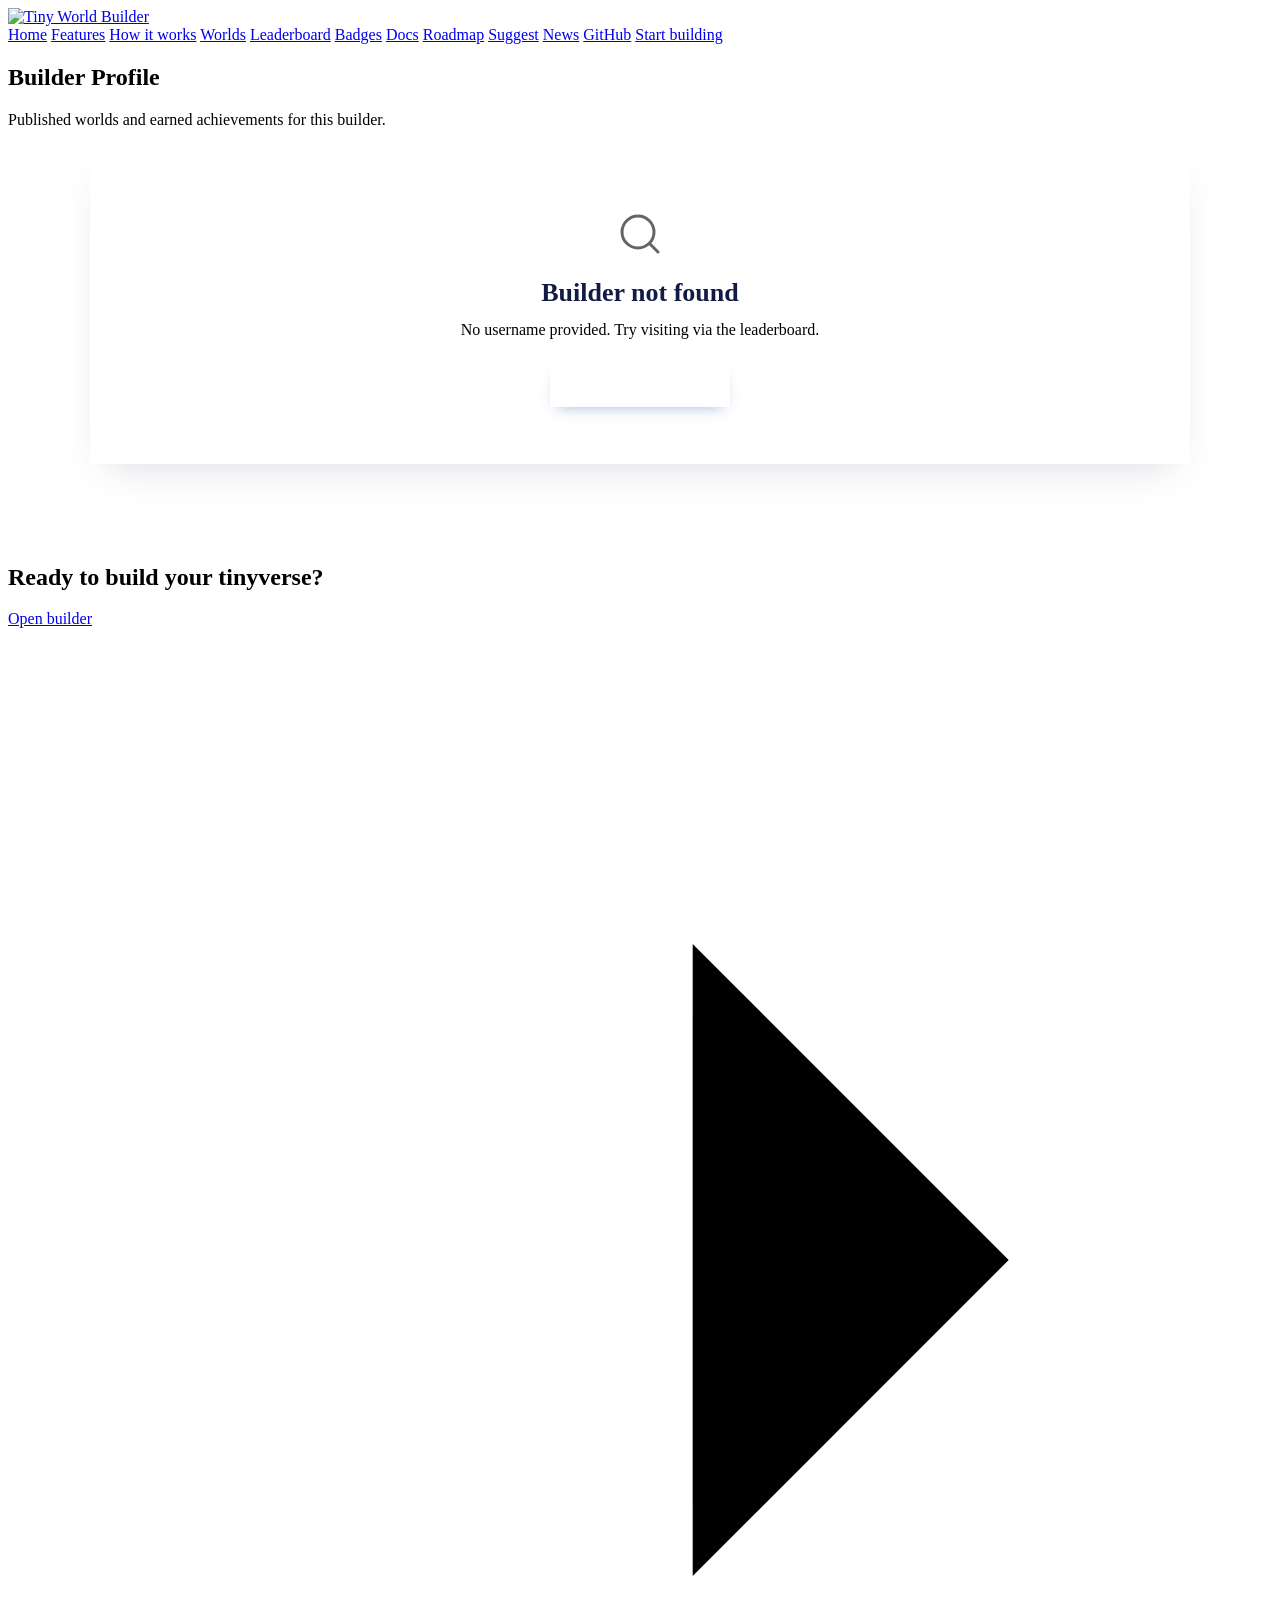
==== builder.html @ d168a3a6 "Add public builder profile page (G4) - netlify/functions/builder.mjs: GET /api/builder?username=<u> " ====
<!DOCTYPE html>
<html lang="en">
<head>
<meta charset="UTF-8" />
<meta name="viewport" content="width=device-width, initial-scale=1" />
<meta name="description" content="Builder profile — see a builder's published worlds and earned achievements in Tiny World Builder." />
<title>Builder Profile - Tiny World Builder</title>
<link rel="icon" href="assets/twlogo.png" />
<link rel="preconnect" href="https://fonts.googleapis.com" />
<link rel="preconnect" href="https://fonts.gstatic.com" crossorigin />
<link rel="stylesheet" href="https://fonts.googleapis.com/css2?family=Pixelify+Sans:wght@400..700&family=Space+Grotesk:wght@300..700&display=swap" />
<link rel="stylesheet" href="styles/landing.css" />
<style>
/* ---- builder profile page ---- */
.builder-section {
  width: min(1100px, calc(100% - 48px));
  margin: 0 auto;
  padding: 8px 0 80px;
}

/* ---- header band ---- */
.builder-header-band {
  display: flex;
  align-items: center;
  gap: 24px;
  background: rgba(255, 255, 255, 0.58);
  border: 1px solid rgba(255, 255, 255, 0.66);
  border-radius: var(--radius-xl);
  box-shadow:
    0 1px 0 rgba(255, 255, 255, 0.88) inset,
    0 1px 2px rgba(20, 30, 50, 0.05),
    0 18px 44px -16px rgba(40, 50, 80, 0.20);
  backdrop-filter: blur(20px) saturate(170%);
  -webkit-backdrop-filter: blur(20px) saturate(170%);
  padding: 28px 32px;
  margin-bottom: 32px;
  flex-wrap: wrap;
}

.builder-avatar {
  width: 72px;
  height: 72px;
  flex: 0 0 72px;
  border-radius: 18px;
  overflow: hidden;
  background: linear-gradient(135deg, #2d7ef5, #7fd0ff);
  border: 2px solid rgba(255, 255, 255, 0.85);
  box-shadow: inset 0 -6px 12px rgba(17, 51, 128, 0.14);
  display: grid;
  place-items: center;
  color: #fff;
  font: 850 28px/1 var(--body-font);
  letter-spacing: 0.04em;
}

.builder-avatar img {
  width: 100%;
  height: 100%;
  object-fit: cover;
  display: block;
}

.builder-header-info {
  flex: 1 1 auto;
  min-width: 0;
}

.builder-display-name {
  font-family: var(--display-font);
  font-size: 28px;
  font-weight: 700;
  color: #111b45;
  margin: 0 0 6px;
  white-space: nowrap;
  overflow: hidden;
  text-overflow: ellipsis;
}

.builder-meta {
  display: flex;
  align-items: center;
  gap: 16px;
  flex-wrap: wrap;
}

.builder-rank-badge {
  display: inline-flex;
  align-items: center;
  gap: 6px;
  padding: 5px 12px;
  border-radius: 999px;
  background: linear-gradient(135deg, #c9a227 0%, #f0c840 100%);
  color: #5a3c00;
  font: 700 13px/1 var(--body-font);
  box-shadow: 0 2px 8px -2px rgba(180, 130, 20, 0.35);
}

.builder-rank-badge svg {
  width: 14px;
  height: 14px;
  fill: none;
  stroke: currentColor;
  stroke-width: 2;
  stroke-linecap: round;
  stroke-linejoin: round;
}

.builder-worlds-count {
  font-family: var(--body-font);
  font-size: 14px;
  color: var(--muted);
  font-weight: 500;
}

.builder-worlds-count strong {
  font-family: var(--display-font);
  font-size: 17px;
  font-weight: 700;
  color: var(--accent);
  margin-right: 4px;
}

/* ---- badges section ---- */
.builder-badges-section {
  margin-bottom: 36px;
}

.builder-section-title {
  font-family: var(--display-font);
  font-size: 20px;
  font-weight: 700;
  color: #111b45;
  margin: 0 0 16px;
}

.builder-badges-grid {
  display: flex;
  flex-wrap: wrap;
  gap: 14px;
}

.builder-badge-pill {
  display: flex;
  align-items: center;
  gap: 10px;
  background: rgba(255, 255, 255, 0.62);
  border: 1px solid rgba(255, 255, 255, 0.72);
  border-radius: 14px;
  padding: 10px 16px 10px 10px;
  box-shadow:
    0 1px 0 rgba(255, 255, 255, 0.88) inset,
    0 8px 24px -10px rgba(40, 50, 80, 0.18);
  backdrop-filter: blur(16px) saturate(160%);
  -webkit-backdrop-filter: blur(16px) saturate(160%);
}

.builder-badge-icon {
  width: 40px;
  height: 40px;
  flex: 0 0 40px;
  border-radius: 10px;
  overflow: hidden;
}

.builder-badge-icon svg {
  width: 100%;
  height: 100%;
  display: block;
}

.builder-badge-name {
  font-family: var(--display-font);
  font-size: 14px;
  font-weight: 700;
  color: #111b45;
  white-space: nowrap;
}

.builder-no-badges {
  font-family: var(--body-font);
  font-size: 14px;
  color: var(--muted);
  font-style: italic;
}

/* ---- worlds grid ---- */
.builder-worlds-grid {
  display: grid;
  grid-template-columns: repeat(auto-fill, minmax(280px, 1fr));
  gap: 20px;
}

.builder-world-card {
  background: rgba(255, 255, 255, 0.58);
  border: 1px solid rgba(255, 255, 255, 0.66);
  border-radius: var(--radius-xl);
  box-shadow:
    0 1px 0 rgba(255, 255, 255, 0.88) inset,
    0 1px 2px rgba(20, 30, 50, 0.05),
    0 18px 44px -16px rgba(40, 50, 80, 0.24);
  backdrop-filter: blur(20px) saturate(170%);
  -webkit-backdrop-filter: blur(20px) saturate(170%);
  overflow: hidden;
  transition: transform 0.15s ease, box-shadow 0.15s ease;
  display: flex;
  flex-direction: column;
}

.builder-world-card:hover {
  transform: translateY(-2px);
  box-shadow:
    0 1px 0 rgba(255, 255, 255, 0.92) inset,
    0 2px 4px rgba(20, 30, 50, 0.07),
    0 28px 56px -16px rgba(40, 50, 80, 0.30);
}

.builder-world-canvas {
  display: block;
  width: 100%;
  aspect-ratio: 16 / 10;
  background: #070911;
}

.builder-world-card-body {
  padding: 16px 18px 18px;
  display: flex;
  align-items: center;
  justify-content: space-between;
  gap: 12px;
}

.builder-world-name {
  font-family: var(--display-font);
  font-size: 17px;
  font-weight: 700;
  color: #111b45;
  white-space: nowrap;
  overflow: hidden;
  text-overflow: ellipsis;
  flex: 1 1 auto;
  min-width: 0;
}

.builder-world-link {
  flex: none;
  display: inline-flex;
  align-items: center;
  gap: 6px;
  padding: 8px 16px;
  border-radius: var(--radius-md);
  background: linear-gradient(180deg, #2d7ef5 0%, var(--accent) 100%);
  color: #fff;
  font: 600 13px/1 var(--body-font);
  text-decoration: none;
  box-shadow: inset 0 1px 0 rgba(255, 255, 255, 0.28), 0 4px 12px -6px rgba(22, 76, 170, 0.45);
  transition: filter 0.12s;
  white-space: nowrap;
}

.builder-world-link:hover { filter: brightness(1.12); }

.builder-world-link svg {
  width: 13px;
  height: 13px;
  fill: none;
  stroke: currentColor;
  stroke-width: 2;
  stroke-linecap: round;
  stroke-linejoin: round;
}

/* ---- empty / not-found states ---- */
.builder-not-found,
.builder-worlds-empty {
  padding: 56px 24px;
  text-align: center;
  background: rgba(255, 255, 255, 0.48);
  border: 1px solid rgba(255, 255, 255, 0.60);
  border-radius: var(--radius-xl);
  box-shadow:
    0 1px 0 rgba(255, 255, 255, 0.86) inset,
    0 16px 40px -18px rgba(40, 50, 80, 0.20);
  backdrop-filter: blur(18px) saturate(160%);
  -webkit-backdrop-filter: blur(18px) saturate(160%);
}

.builder-not-found-icon,
.builder-worlds-empty-icon {
  display: block;
  margin: 0 auto 20px;
  width: 48px;
  height: 48px;
  color: var(--accent);
  opacity: 0.6;
}

.builder-not-found h2,
.builder-worlds-empty h2 {
  margin: 0 0 10px;
  font-family: var(--display-font);
  font-size: 26px;
  color: #111b45;
}

.builder-not-found p,
.builder-worlds-empty p {
  margin: 0 0 24px;
  font-size: 16px;
  color: var(--muted);
  max-width: 380px;
  margin-left: auto;
  margin-right: auto;
  line-height: 1.55;
}

.builder-not-found-action {
  display: inline-flex;
  align-items: center;
  gap: 8px;
  padding: 11px 22px;
  border-radius: var(--radius-md);
  background: linear-gradient(180deg, #2d7ef5 0%, var(--accent) 100%);
  color: #fff;
  font: 600 15px/1 var(--body-font);
  text-decoration: none;
  box-shadow: inset 0 1px 0 rgba(255, 255, 255, 0.3), 0 6px 16px -8px rgba(22, 76, 170, 0.5);
  transition: filter 0.12s;
}

.builder-not-found-action:hover { filter: brightness(1.1); }

.builder-not-found-action svg {
  width: 15px;
  height: 15px;
  fill: none;
  stroke: currentColor;
  stroke-width: 2;
  stroke-linecap: round;
  stroke-linejoin: round;
}

@media (max-width: 600px) {
  .builder-header-band {
    padding: 20px;
    gap: 16px;
  }
  .builder-display-name {
    font-size: 22px;
  }
  .builder-worlds-grid {
    grid-template-columns: 1fr;
  }
}
</style>
</head>
<body class="landing-page">
  <header class="site-header" aria-label="Tiny World Builder">
    <a class="site-logo" href="/" aria-label="Tiny World Builder home">
      <img src="assets/twlogo-wordmark.png" alt="Tiny World Builder" width="1064" height="403" />
    </a>
    <nav class="site-nav" aria-label="Primary">
      <a href="/">Home</a>
      <a href="/#features">Features</a>
      <a href="/#workflow">How it works</a>
      <a href="/worlds">Worlds</a>
      <a href="/leaderboard">Leaderboard</a>
      <a href="/badges">Badges</a>
      <a href="/docs">Docs</a>
      <a href="/roadmap">Roadmap</a>
      <a href="/features">Suggest</a>
      <a href="/news">News</a>
      <a href="https://github.com/jasonkneen/tiny-world-builder" rel="noopener noreferrer">GitHub</a>
      <a class="nav-cta" href="/tiny-world-builder">Start building</a>
    </nav>
  </header>

  <main>
    <section class="page-hero-section" aria-labelledby="page-title">
      <div class="page-hero-copy">
        <h1 id="page-title">Builder Profile</h1>
        <p>Published worlds and earned achievements for this builder.</p>
      </div>
    </section>

    <section class="builder-section" aria-label="Builder profile" id="builder-root">
      <!-- populated by script -->
    </section>

    <section class="cta-section" aria-labelledby="cta-title">
      <div class="cta-copy">
        <h2 id="cta-title">Ready to build your tinyverse?</h2>
      </div>
      <div class="cta-actions">
        <a class="primary-action" href="/tiny-world-builder">
          <span>Open builder</span>
          <svg viewBox="0 0 24 24" aria-hidden="true"><path d="M5 12h14"/><path d="m13 6 6 6-6 6"/></svg>
        </a>
      </div>
    </section>
  </main>

  <script src="scripts/achievements.js"></script>
  <script src="scripts/world-preview.js" defer></script>
  <script>
  (function () {
    'use strict';

    var root = document.getElementById('builder-root');
    if (!root) return;

    function initialLetter(name) {
      var m = String(name || '').match(/[a-zA-Z0-9]/);
      return m ? m[0].toUpperCase() : '?';
    }

    function worldHref(slug) {
      var s = String(slug || '').trim();
      if (!s) return '/tiny-world-builder';
      return '/tiny-world-builder?world=' + encodeURIComponent(s);
    }

    function showNotFound(username) {
      root.textContent = '';
      var div = document.createElement('div');
      div.className = 'builder-not-found';

      // Static SVG icon — not user data
      div.innerHTML =
        '<svg class="builder-not-found-icon" viewBox="0 0 24 24" aria-hidden="true" fill="none" stroke="currentColor" stroke-width="1.5" stroke-linecap="round" stroke-linejoin="round">' +
        '<circle cx="11" cy="11" r="8"/><path d="m21 21-4.35-4.35"/>' +
        '</svg>';

      var h2 = document.createElement('h2');
      h2.textContent = 'Builder not found';
      div.appendChild(h2);

      var p = document.createElement('p');
      if (username) {
        p.textContent = 'No builder with username "' + username + '" was found.';
      } else {
        p.textContent = 'No username provided. Try visiting via the leaderboard.';
      }
      div.appendChild(p);

      var a = document.createElement('a');
      a.className = 'builder-not-found-action';
      a.href = '/leaderboard';
      // Static markup only
      a.innerHTML = '<span>View leaderboard</span><svg viewBox="0 0 24 24" aria-hidden="true"><path d="M5 12h14"/><path d="m13 6 6 6-6 6"/></svg>';
      div.appendChild(a);

      root.appendChild(div);
    }

    function renderBadges(worldsPublished, rank) {
      var section = document.createElement('div');
      section.className = 'builder-badges-section';

      var title = document.createElement('h2');
      title.className = 'builder-section-title';
      title.textContent = 'Earned Achievements';
      section.appendChild(title);

      var achievements = window.TinyWorldAchievements;
      if (!achievements) {
        var note = document.createElement('p');
        note.className = 'builder-no-badges';
        note.textContent = 'Achievements unavailable.';
        section.appendChild(note);
        return section;
      }

      var earnedIds = achievements.earnedBadges(worldsPublished, rank);
      if (!earnedIds || !earnedIds.length) {
        var noNote = document.createElement('p');
        noNote.className = 'builder-no-badges';
        noNote.textContent = 'No badges earned yet.';
        section.appendChild(noNote);
        return section;
      }

      // Build a lookup map from the catalog
      var catalogMap = {};
      var catalog = achievements.catalog;
      for (var i = 0; i < catalog.length; i++) {
        catalogMap[catalog[i].id] = catalog[i];
      }

      var grid = document.createElement('div');
      grid.className = 'builder-badges-grid';

      for (var j = 0; j < earnedIds.length; j++) {
        var badge = catalogMap[earnedIds[j]];
        if (!badge) continue;

        var pill = document.createElement('div');
        pill.className = 'builder-badge-pill';

        // Badge icon container — SVG string is developer-authored static markup
        var iconWrap = document.createElement('div');
        iconWrap.className = 'builder-badge-icon';
        iconWrap.innerHTML = badge.svg;

        var nameEl = document.createElement('span');
        nameEl.className = 'builder-badge-name';
        nameEl.textContent = badge.name; // static catalog string, safe

        pill.appendChild(iconWrap);
        pill.appendChild(nameEl);
        grid.appendChild(pill);
      }

      section.appendChild(grid);
      return section;
    }

    function renderWorlds(worlds) {
      var section = document.createElement('div');

      var title = document.createElement('h2');
      title.className = 'builder-section-title';
      title.textContent = 'Published Worlds';
      section.appendChild(title);

      if (!worlds || !worlds.length) {
        var empty = document.createElement('div');
        empty.className = 'builder-worlds-empty';
        empty.innerHTML =
          '<svg class="builder-worlds-empty-icon" viewBox="0 0 24 24" aria-hidden="true" fill="none" stroke="currentColor" stroke-width="1.5" stroke-linecap="round" stroke-linejoin="round">' +
          '<path d="M3 9l9-7 9 7v11a2 2 0 0 1-2 2H5a2 2 0 0 1-2-2z"/>' +
          '<polyline points="9 22 9 12 15 12 15 22"/>' +
          '</svg>';

        var emptyH2 = document.createElement('h2');
        emptyH2.textContent = 'No published worlds yet';
        empty.appendChild(emptyH2);

        var emptyP = document.createElement('p');
        emptyP.textContent = 'This builder has not published any worlds yet.';
        empty.appendChild(emptyP);

        section.appendChild(empty);
        return section;
      }

      var grid = document.createElement('div');
      grid.className = 'builder-worlds-grid';

      for (var i = 0; i < worlds.length; i++) {
        var w = worlds[i];
        var card = document.createElement('article');
        card.className = 'builder-world-card';

        var cnv = document.createElement('canvas');
        cnv.className = 'builder-world-canvas';
        cnv.setAttribute('aria-hidden', 'true');
        // Explicit dimensions so renderPreview works synchronously without layout
        cnv.width = 560;
        cnv.height = 350;

        var cardBody = document.createElement('div');
        cardBody.className = 'builder-world-card-body';

        var nameEl = document.createElement('span');
        nameEl.className = 'builder-world-name';
        nameEl.textContent = String(w.name || w.slug || 'World'); // textContent — XSS-safe

        var link = document.createElement('a');
        link.className = 'builder-world-link';
        link.href = worldHref(w.slug); // encodeURIComponent applied in worldHref
        // Static markup — not user data
        link.innerHTML = 'Open <svg viewBox="0 0 24 24" aria-hidden="true"><path d="M5 12h14"/><path d="m13 6 6 6-6 6"/></svg>';
        link.setAttribute('aria-label', 'Open world ' + nameEl.textContent);

        cardBody.appendChild(nameEl);
        cardBody.appendChild(link);
        card.appendChild(cnv);
        card.appendChild(cardBody);
        grid.appendChild(card);

        // Render synchronously — canvas has explicit fallback dimensions (560x350)
        // so renderPreview does not need layout/clientWidth. Synchronous draw also
        // works when the tab is in the background (rAF is throttled there).
        try {
          if (window.TinyWorldPreview && w.preview) {
            window.TinyWorldPreview.renderPreview(cnv, w.preview);
          }
        } catch (_) {}
      }

      section.appendChild(grid);
      return section;
    }

    function render(data) {
      root.textContent = '';

      // --- Header band ---
      var band = document.createElement('div');
      band.className = 'builder-header-band';

      var avatarDiv = document.createElement('div');
      avatarDiv.className = 'builder-avatar';
      avatarDiv.setAttribute('aria-hidden', 'true');

      if (data.image) {
        var img = document.createElement('img');
        img.src = data.image;              // URL — setAttribute path
        img.alt = '';
        img.setAttribute('aria-hidden', 'true');
        img.onerror = function () { this.style.display = 'none'; };
        avatarDiv.appendChild(img);
      } else {
        // textContent — XSS-safe initial letter
        avatarDiv.textContent = initialLetter(data.displayName || data.username);
      }

      var headerInfo = document.createElement('div');
      headerInfo.className = 'builder-header-info';

      var nameH2 = document.createElement('h2');  // semantic heading for the profile name
      nameH2.className = 'builder-display-name';
      nameH2.textContent = String(data.displayName || data.username || 'Builder'); // textContent — XSS-safe

      var meta = document.createElement('div');
      meta.className = 'builder-meta';

      if (data.rank != null) {
        var rankBadge = document.createElement('span');
        rankBadge.className = 'builder-rank-badge';
        // Trophy icon — static SVG markup
        rankBadge.innerHTML =
          '<svg viewBox="0 0 24 24" aria-hidden="true"><path d="M6 9H4.5a2.5 2.5 0 0 1 0-5H6"/>' +
          '<path d="M18 9h1.5a2.5 2.5 0 0 0 0-5H18"/>' +
          '<path d="M4 22h16"/>' +
          '<path d="M10 14.66V17c0 .55-.47.98-.97 1.21C7.85 18.75 7 20.24 7 22"/>' +
          '<path d="M14 14.66V17c0 .55.47.98.97 1.21C16.15 18.75 17 20.24 17 22"/>' +
          '<path d="M18 2H6v7a6 6 0 0 0 12 0V2z"/></svg>';
        var rankText = document.createTextNode('Rank #' + Number(data.rank) + ' builder');
        rankBadge.appendChild(rankText);
        meta.appendChild(rankBadge);
      }

      var worldsCount = document.createElement('span');
      worldsCount.className = 'builder-worlds-count';
      var countStrong = document.createElement('strong');
      countStrong.textContent = String(Number(data.worldsPublished));
      worldsCount.appendChild(countStrong);
      worldsCount.appendChild(document.createTextNode(
        Number(data.worldsPublished) === 1 ? 'world published' : 'worlds published'
      ));
      meta.appendChild(worldsCount);

      headerInfo.appendChild(nameH2);
      headerInfo.appendChild(meta);

      band.appendChild(avatarDiv);
      band.appendChild(headerInfo);
      root.appendChild(band);

      // --- Badges ---
      root.appendChild(renderBadges(data.worldsPublished, data.rank));

      // --- Worlds ---
      root.appendChild(renderWorlds(data.worlds));
    }

    function load() {
      var params = new URLSearchParams(window.location.search);
      var username = (params.get('u') || '').trim();

      if (!username) {
        showNotFound('');
        return;
      }

      // Update page title to include the username while loading
      document.title = username + ' - Builder Profile - Tiny World Builder';

      fetch('/api/builder?username=' + encodeURIComponent(username), {
        headers: { Accept: 'application/json' },
      })
        .then(function (res) {
          if (!res) return null;
          if (res.status === 404) return null;
          if (!res.ok) return null;
          return res.json();
        })
        .then(function (data) {
          if (!data || data.error) {
            showNotFound(username);
            return;
          }
          // Update the title with the real display name
          var displayName = String(data.displayName || data.username || username);
          document.title = displayName + ' - Builder Profile - Tiny World Builder';
          render(data);
        })
        .catch(function () {
          showNotFound(username);
        });
    }

    // Expose as test seam (mirrors window._leaderboardLoad / window._featuredLoad pattern)
    window._builderLoad = load;

    if (document.readyState === 'loading') {
      document.addEventListener('DOMContentLoaded', load);
    } else {
      load();
    }
  })();
  </script>
</body>
</html>
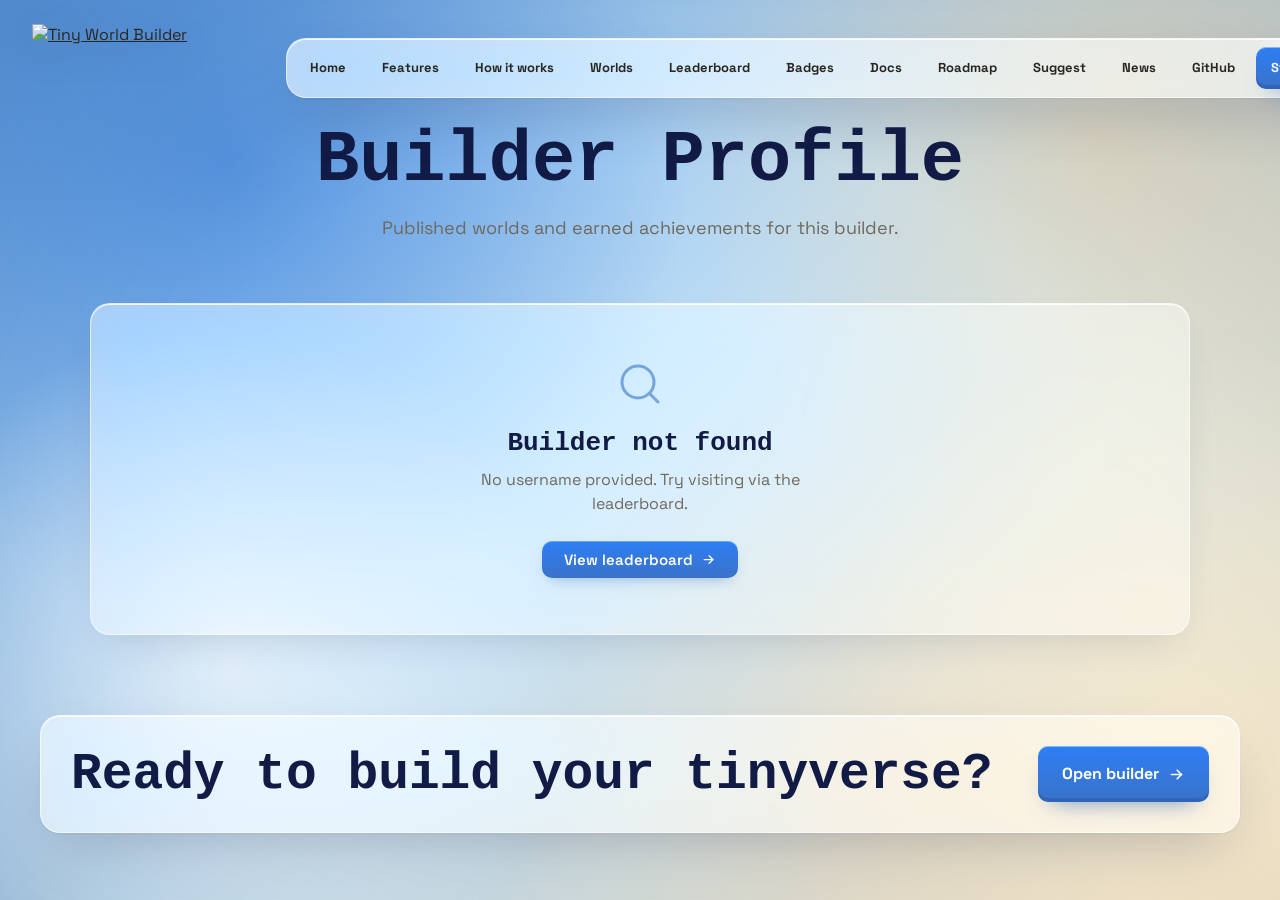
==== commit f40de81f: "Merge branch 'main' of https://github.com/jasonkneen/tiny-world-builder" ====
--- a/builder.html
+++ b/builder.html
@@ -452,7 +452,7 @@
       root.appendChild(div);
     }
 
-    function renderBadges(worldsPublished, rank) {
+    function renderBadges(worldsPublished, rank, soldResources) {
       var section = document.createElement('div');
       section.className = 'builder-badges-section';
 
@@ -470,7 +470,7 @@
         return section;
       }
 
-      var earnedIds = achievements.earnedBadges(worldsPublished, rank);
+      var earnedIds = achievements.earnedBadges(worldsPublished, rank, { soldResources: !!soldResources });
       if (!earnedIds || !earnedIds.length) {
         var noNote = document.createElement('p');
         noNote.className = 'builder-no-badges';
@@ -659,7 +659,7 @@
       root.appendChild(band);
 
       // --- Badges ---
-      root.appendChild(renderBadges(data.worldsPublished, data.rank));
+      root.appendChild(renderBadges(data.worldsPublished, data.rank, data.soldResources));
 
       // --- Worlds ---
       root.appendChild(renderWorlds(data.worlds));
--- a/styles/landing.css
+++ b/styles/landing.css
@@ -0,0 +1,2650 @@
+@font-face {
+  font-family: 'Pixelify Sans';
+  font-style: normal;
+  font-weight: 400 700;
+  font-display: swap;
+  src: url('fonts/PixelifySans-latin.woff2') format('woff2');
+}
+
+:root {
+  --bg: #f4ede0;
+  --panel: #ffffff;
+  --ink: #2a2722;
+  --muted: #6f695f;
+  --line: #ebe3d2;
+  --line-soft: #f3ecdc;
+  --accent: #3a72c8;
+  --shadow: 0 18px 50px -20px rgba(50, 35, 10, 0.18), 0 2px 6px -2px rgba(50, 35, 10, 0.08);
+  --radius-sm: 6px;
+  --radius-md: 10px;
+  --radius-lg: 14px;
+  --radius-xl: 20px;
+  --display-font: 'Pixelify Sans', ui-monospace, 'SF Mono', Menlo, monospace;
+  --body-font: 'Space Grotesk', system-ui, -apple-system, BlinkMacSystemFont, 'Segoe UI', sans-serif;
+}
+
+* {
+  box-sizing: border-box;
+}
+
+html {
+  scroll-behavior: smooth;
+}
+
+body {
+  margin: 0;
+  min-width: 320px;
+  background:
+    radial-gradient(circle at 86% 15%, rgba(255, 214, 154, 0.45), transparent 32%),
+    radial-gradient(circle at 18% 18%, rgba(26, 103, 210, 0.45), transparent 36%),
+    radial-gradient(circle at 70% 86%, rgba(255, 188, 126, 0.18), transparent 36%),
+    linear-gradient(135deg, rgb(106, 168, 235) 0%, rgb(188, 220, 244) 48%, #fff0d1 100%);
+  background-attachment: fixed;
+  color: var(--ink);
+  font-family: var(--body-font);
+  -webkit-font-smoothing: antialiased;
+  text-rendering: optimizeLegibility;
+}
+
+body::before {
+  content: '';
+  position: fixed;
+  inset: 0;
+  z-index: -2;
+  pointer-events: none;
+  background:
+    radial-gradient(circle at 18% 74%, rgba(255, 255, 255, 0.62), transparent 28%),
+    radial-gradient(circle at 92% 84%, rgba(255, 240, 209, 0.58), transparent 30%),
+    radial-gradient(ellipse at center, rgba(5, 10, 20, 0) 50%, rgba(5, 10, 20, 0.12) 100%);
+}
+
+a {
+  color: inherit;
+}
+
+img,
+svg {
+  display: block;
+}
+
+.site-header {
+  position: absolute;
+  top: 24px;
+  left: 32px;
+  right: 32px;
+  z-index: 10;
+  display: flex;
+  align-items: center;
+  justify-content: space-between;
+  gap: 24px;
+}
+
+.site-logo {
+  display: block;
+  width: clamp(176px, 18vw, 260px);
+  flex: 0 0 auto;
+  filter: drop-shadow(0 10px 18px rgba(20, 30, 50, 0.18));
+}
+
+.site-logo img {
+  width: 100%;
+  height: auto;
+}
+
+.site-nav {
+  display: flex;
+  align-items: center;
+  gap: 6px;
+  padding: 8px;
+  background: rgba(255, 255, 255, 0.62);
+  border: 1px solid rgba(255, 255, 255, 0.55);
+  border-radius: var(--radius-xl);
+  box-shadow:
+    0 1px 0 rgba(255, 255, 255, 0.85) inset,
+    0 1px 2px rgba(20, 30, 50, 0.05),
+    0 24px 56px -16px rgba(40, 50, 80, 0.30);
+  backdrop-filter: blur(22px) saturate(180%);
+  -webkit-backdrop-filter: blur(22px) saturate(180%);
+}
+
+.site-nav a,
+.primary-action,
+.secondary-action {
+  min-height: 42px;
+  display: inline-flex;
+  align-items: center;
+  justify-content: center;
+  gap: 9px;
+  padding: 0 15px;
+  border-radius: var(--radius-md);
+  font-size: 13px;
+  font-weight: 750;
+  line-height: 1;
+  letter-spacing: 0;
+  text-decoration: none;
+  white-space: nowrap;
+  transition: background 0.12s ease, color 0.12s ease, transform 0.08s ease, box-shadow 0.12s ease;
+}
+
+.site-nav a:hover,
+.secondary-action:hover {
+  background: rgba(255, 255, 255, 0.55);
+}
+
+.site-nav a:active,
+.primary-action:active,
+.secondary-action:active {
+  transform: translateY(1px);
+}
+
+.site-nav a:focus-visible,
+.primary-action:focus-visible,
+.secondary-action:focus-visible,
+.scroll-cue:focus-visible {
+  outline: none;
+  box-shadow: 0 0 0 3px rgba(255, 255, 255, 0.86), 0 0 0 6px rgba(23, 107, 235, 0.28);
+}
+
+.site-nav .nav-cta,
+.primary-action {
+  color: #ffffff;
+  background: linear-gradient(180deg, #2d7ef5 0%, var(--accent) 100%);
+  box-shadow:
+    inset 0 1px 0 rgba(255, 255, 255, 0.42),
+    inset 0 -4px 0 rgba(17, 51, 128, 0.22),
+    0 12px 24px -14px rgba(22, 76, 170, 0.68);
+}
+
+.site-nav .nav-cta:hover,
+.primary-action:hover {
+  background: linear-gradient(180deg, #3c8afa 0%, #2c67bd 100%);
+}
+.site-nav .landing-account-chip[hidden] { display: none !important; }
+.site-nav .landing-account-chip {
+  min-height: 48px;
+  max-width: 210px;
+  padding: 4px 13px 4px 5px;
+  justify-content: flex-start;
+  gap: 9px;
+  color: #172033;
+  background:
+    linear-gradient(180deg, rgba(255, 255, 255, 0.9), rgba(241, 247, 255, 0.74));
+  border: 1px solid rgba(255, 255, 255, 0.72);
+  box-shadow:
+    inset 0 1px 0 rgba(255, 255, 255, 0.95),
+    0 14px 28px -20px rgba(20, 50, 90, 0.42);
+}
+.site-nav .landing-account-chip:hover {
+  background:
+    linear-gradient(180deg, rgba(255, 255, 255, 0.98), rgba(236, 246, 255, 0.9));
+}
+.landing-account-avatar {
+  width: 38px;
+  height: 38px;
+  flex: 0 0 38px;
+  display: grid;
+  place-items: center;
+  overflow: hidden;
+  border-radius: 12px;
+  background: linear-gradient(135deg, #2d7ef5, #7fd0ff);
+  color: #fff;
+  border: 1px solid rgba(255, 255, 255, 0.82);
+  box-shadow: inset 0 -6px 12px rgba(17, 51, 128, 0.16);
+  font-size: 12px;
+  font-weight: 850;
+  letter-spacing: 0.04em;
+  object-fit: cover;
+}
+.landing-account-copy {
+  min-width: 0;
+  display: flex;
+  flex-direction: column;
+  gap: 2px;
+}
+.landing-account-copy strong,
+.landing-account-copy small {
+  display: block;
+  overflow: hidden;
+  text-overflow: ellipsis;
+  white-space: nowrap;
+}
+.landing-account-copy strong {
+  max-width: 138px;
+  font-size: 12px;
+  font-weight: 850;
+  line-height: 1.05;
+}
+.landing-account-copy small {
+  max-width: 138px;
+  color: #5f6c82;
+  font-size: 10px;
+  font-weight: 720;
+  line-height: 1;
+}
+.site-nav.has-account .landing-account-chip { display: inline-flex; }
+.site-nav.has-account .nav-cta { display: none; }
+
+.primary-action svg,
+.secondary-action svg {
+  width: 17px;
+  height: 17px;
+  fill: none;
+  stroke: currentColor;
+  stroke-width: 2.4;
+  stroke-linecap: round;
+  stroke-linejoin: round;
+}
+
+.secondary-action {
+  color: #164a9d;
+  background: rgba(255, 255, 255, 0.38);
+}
+
+.hero-section {
+  position: relative;
+  min-height: min(900px, 92svh);
+  display: grid;
+  align-items: center;
+  padding: 124px 32px 112px;
+  overflow: hidden;
+}
+
+.hero-section::before {
+  content: '';
+  position: absolute;
+  inset: 0;
+  z-index: 0;
+  pointer-events: none;
+  background: linear-gradient(90deg, rgba(220, 239, 255, 0.86) 0%, rgba(220, 239, 255, 0.52) 34%, rgba(220, 239, 255, 0) 66%);
+}
+
+.hero-media {
+  position: absolute;
+  inset: 0;
+  z-index: -1;
+  overflow: hidden;
+  pointer-events: none;
+  -webkit-mask-image: linear-gradient(90deg, transparent 0%, rgba(0, 0, 0, 0.35) 14%, #000 38%, #000 100%);
+  mask-image: linear-gradient(90deg, transparent 0%, rgba(0, 0, 0, 0.35) 14%, #000 38%, #000 100%);
+}
+
+.hero-media img {
+  width: 100%;
+  height: 100%;
+  object-fit: cover;
+  object-position: center right;
+}
+
+.hero-copy {
+  position: relative;
+  z-index: 1;
+  width: min(640px, 100%);
+  margin-left: max(0px, calc((100vw - 1200px) / 2));
+}
+
+.hero-copy h1 {
+  margin: 0;
+  color: #111b45;
+  font-family: var(--display-font);
+  font-size: clamp(58px, 8.2vw, 118px);
+  font-weight: 700;
+  letter-spacing: 0;
+  line-height: 0.95;
+  text-shadow: 0 2px 22px rgba(255, 255, 255, 0.88);
+}
+
+.hero-copy h1 span {
+  display: block;
+  color: #155dd4;
+}
+
+.hero-copy p {
+  width: min(500px, 100%);
+  margin: 26px 0 0;
+  color: #25304c;
+  font-size: clamp(20px, 2.1vw, 28px);
+  font-weight: 650;
+  letter-spacing: 0;
+  line-height: 1.35;
+  text-shadow: 0 2px 18px rgba(255, 255, 255, 0.82);
+}
+
+.hero-actions {
+  display: flex;
+  flex-wrap: wrap;
+  gap: 14px;
+  margin-top: 34px;
+}
+
+.hero-actions .primary-action,
+.hero-actions .secondary-action,
+.cta-actions .primary-action,
+.cta-actions .secondary-action {
+  min-height: 56px;
+  padding: 0 24px;
+  font-size: 16px;
+}
+
+/* -------- hero live-worlds feed panel -------- */
+.hero-feed {
+  position: absolute;
+  z-index: 2;
+  top: 50%;
+  right: max(28px, calc((100vw - 1200px) / 2));
+  transform: translateY(-50%);
+  width: 320px;
+  max-width: calc(100vw - 56px);
+  max-height: calc(100vh - 112px);
+  overflow: visible;
+  padding: 16px;
+  border-radius: 20px;
+  background: rgba(255, 255, 255, 0.72);
+  border: 1px solid rgba(255, 255, 255, 0.85);
+  box-shadow: 0 24px 60px -28px rgba(17, 27, 69, 0.5);
+  -webkit-backdrop-filter: blur(18px);
+  backdrop-filter: blur(18px);
+}
+.hero-feed.is-expanded {
+  top: 92px;
+  transform: none;
+  overflow-y: auto;
+  overscroll-behavior: contain;
+  scrollbar-width: thin;
+}
+.hero-feed.is-expanded::-webkit-scrollbar { width: 6px; }
+.hero-feed.is-expanded::-webkit-scrollbar-thumb {
+  border-radius: 999px;
+  background: rgba(17, 27, 69, 0.22);
+}
+
+.hero-feed-head {
+  display: flex;
+  align-items: center;
+  gap: 10px;
+  margin-bottom: 12px;
+}
+.hero-feed-live {
+  display: inline-flex;
+  align-items: center;
+  gap: 6px;
+  font-size: 12px;
+  font-weight: 700;
+  letter-spacing: 0.04em;
+  text-transform: uppercase;
+  color: #1f8a4c;
+}
+.hero-feed-dot {
+  width: 8px;
+  height: 8px;
+  border-radius: 50%;
+  background: #25c264;
+  box-shadow: 0 0 0 0 rgba(37, 194, 100, 0.5);
+  animation: heroFeedPulse 1.8s infinite;
+}
+@keyframes heroFeedPulse {
+  70% { box-shadow: 0 0 0 7px rgba(37, 194, 100, 0); }
+  100% { box-shadow: 0 0 0 0 rgba(37, 194, 100, 0); }
+}
+.hero-feed-title {
+  font-size: 13px;
+  font-weight: 650;
+  color: #25304c;
+}
+
+.hero-feed-list {
+  list-style: none;
+  margin: 0;
+  padding: 0;
+  display: flex;
+  flex-direction: column;
+  gap: 6px;
+}
+.hero-feed-item { margin: 0; }
+.hero-feed-item.is-expanded {
+  padding: 6px;
+  border-radius: 16px;
+  background: rgba(8, 15, 31, 0.08);
+  box-shadow: inset 0 0 0 1px rgba(255, 255, 255, 0.48);
+}
+.hero-feed-link {
+  display: flex;
+  align-items: center;
+  width: 100%;
+  gap: 12px;
+  padding: 8px;
+  border: 0;
+  border-radius: 13px;
+  background: transparent;
+  color: inherit;
+  font: inherit;
+  text-align: left;
+  text-decoration: none;
+  cursor: pointer;
+  transition: background 0.14s ease, transform 0.14s ease;
+}
+.hero-feed-link:hover,
+.hero-feed-link:focus-visible { background: rgba(255, 255, 255, 0.7); }
+.hero-feed-link:focus-visible {
+  outline: 2px solid rgba(21, 93, 212, 0.5);
+  outline-offset: 2px;
+}
+.hero-feed-item.is-expanded .hero-feed-link { background: rgba(255, 255, 255, 0.64); }
+.hero-feed-map {
+  width: 44px;
+  height: 44px;
+  border-radius: 9px;
+  flex-shrink: 0;
+  image-rendering: pixelated;
+  box-shadow: inset 0 0 0 1px rgba(17, 27, 69, 0.12);
+}
+.hero-feed-map-collab {
+  display: inline-grid;
+  place-items: center;
+  background:
+    linear-gradient(135deg, rgba(54, 213, 118, 0.95), rgba(76, 134, 255, 0.88));
+  color: #fff;
+  font-size: 13px;
+  font-weight: 800;
+  letter-spacing: 0.04em;
+  image-rendering: auto;
+}
+.hero-feed-body {
+  display: flex;
+  flex-direction: column;
+  min-width: 0;
+  gap: 1px;
+}
+.hero-feed-name {
+  font-size: 14px;
+  font-weight: 700;
+  color: #111b45;
+  overflow: hidden;
+  text-overflow: ellipsis;
+  white-space: nowrap;
+}
+.hero-feed-meta {
+  font-size: 11.5px;
+  font-weight: 500;
+  color: #6b7488;
+  overflow: hidden;
+  text-overflow: ellipsis;
+  white-space: nowrap;
+}
+.hero-feed-stats {
+  display: flex;
+  gap: 10px;
+  margin-top: 3px;
+}
+.hero-feed-stat {
+  display: inline-flex;
+  align-items: center;
+  gap: 4px;
+  font-size: 11px;
+  font-weight: 600;
+  color: #8a90a0;
+}
+.hero-feed-pip {
+  width: 6px;
+  height: 6px;
+  border-radius: 50%;
+  background: #c2c6d0;
+}
+.hero-feed-stat.is-live { color: #1f8a4c; }
+.hero-feed-stat.is-live .hero-feed-pip { background: #25c264; }
+.hero-feed-expand-cue {
+  flex: 0 0 auto;
+  margin-left: auto;
+  padding: 4px 7px;
+  border-radius: 999px;
+  background: rgba(17, 27, 69, 0.08);
+  color: #56617a;
+  font-size: 9px;
+  font-weight: 800;
+  letter-spacing: 0.08em;
+  text-transform: uppercase;
+}
+.hero-feed-item.is-expanded .hero-feed-expand-cue {
+  background: rgba(21, 93, 212, 0.13);
+  color: #155dd4;
+  font-size: 13px;
+  line-height: 1;
+}
+.hero-feed-cctv {
+  margin-top: 7px;
+  overflow: hidden;
+  border-radius: 14px;
+  background: #070a08;
+  border: 1px solid rgba(9, 19, 35, 0.42);
+  box-shadow:
+    inset 0 0 0 1px rgba(230, 255, 220, 0.08),
+    0 18px 36px -28px rgba(0, 0, 0, 0.75);
+}
+.hero-feed-cctv-canvas {
+  display: block;
+  width: 100%;
+  height: auto;
+  aspect-ratio: 16 / 9;
+  image-rendering: pixelated;
+  background: #050705;
+}
+.hero-feed-cctv-meta {
+  display: grid;
+  grid-template-columns: 1fr;
+  gap: 3px;
+  padding: 8px 10px 9px;
+  border-top: 1px solid rgba(214, 246, 205, 0.12);
+  color: rgba(235, 255, 229, 0.78);
+  font: 700 10px ui-monospace, SFMono-Regular, Menlo, monospace;
+  letter-spacing: 0.05em;
+  text-transform: uppercase;
+}
+.hero-feed-cctv-meta strong {
+  color: rgba(246, 255, 241, 0.95);
+  font-size: 11px;
+  letter-spacing: 0.04em;
+}
+.hero-feed-cctv-meta a {
+  width: max-content;
+  color: #a5ffb5;
+  text-decoration: none;
+}
+.hero-feed-cctv-meta a:hover { text-decoration: underline; }
+.hero-feed-cctv-dot {
+  display: inline-block;
+  width: 6px;
+  height: 6px;
+  margin-right: 6px;
+  border-radius: 50%;
+  background: #25c264;
+  box-shadow: 0 0 12px rgba(37, 194, 100, 0.72);
+}
+
+.hero-feed-foot {
+  display: flex;
+  align-items: center;
+  justify-content: space-between;
+  margin-top: 12px;
+  padding: 9px 12px;
+  border-radius: 12px;
+  background: rgba(21, 93, 212, 0.1);
+  color: #155dd4;
+  font-size: 13px;
+  font-weight: 650;
+  text-decoration: none;
+  transition: background 0.14s ease;
+}
+.hero-feed-foot:hover { background: rgba(21, 93, 212, 0.18); }
+.hero-feed-foot svg {
+  width: 16px;
+  height: 16px;
+  fill: none;
+  stroke: currentColor;
+  stroke-width: 2.4;
+  stroke-linecap: round;
+  stroke-linejoin: round;
+}
+
+/* -------- public collab worlds page -------- */
+.collab-worlds-section {
+  width: min(1180px, calc(100% - 48px));
+  margin: 0 auto 96px;
+}
+.collab-admin-status {
+  display: inline-flex;
+  align-items: center;
+  width: fit-content;
+  max-width: 100%;
+  min-height: 34px;
+  margin: 8px 0 0;
+  padding: 6px 12px;
+  border-radius: 999px;
+  background: rgba(37, 194, 100, 0.12);
+  border: 1px solid rgba(37, 194, 100, 0.28);
+  color: #25744d;
+  font-size: 13px;
+  font-weight: 800;
+}
+.collab-admin-status[hidden] {
+  display: none;
+}
+.collab-admin-status[data-tone="error"] {
+  background: rgba(255, 107, 118, 0.12);
+  border-color: rgba(255, 107, 118, 0.28);
+  color: #a9323e;
+}
+.collab-worlds-list {
+  display: grid;
+  gap: 16px;
+}
+.collab-world-card {
+  display: grid;
+  grid-template-columns: 72px 1fr;
+  gap: 18px;
+  align-items: start;
+  padding: 20px;
+  border-radius: 22px;
+  background: rgba(255, 255, 255, 0.72);
+  border: 1px solid rgba(255, 255, 255, 0.88);
+  box-shadow: 0 24px 70px -42px rgba(17, 27, 69, 0.58);
+  -webkit-backdrop-filter: blur(16px);
+  backdrop-filter: blur(16px);
+}
+.collab-world-badge {
+  display: inline-grid;
+  place-items: center;
+  width: 72px;
+  height: 72px;
+  border-radius: 18px;
+  background: linear-gradient(135deg, #36d576, #4d8dff);
+  color: #fff;
+  font-size: 22px;
+  font-weight: 850;
+  letter-spacing: 0.04em;
+  box-shadow: inset 0 0 0 1px rgba(255, 255, 255, 0.42);
+}
+.collab-world-body {
+  display: grid;
+  gap: 14px;
+  min-width: 0;
+}
+.collab-world-body h3 {
+  margin: 0;
+  font-size: clamp(24px, 3vw, 34px);
+  color: #111b45;
+}
+.collab-admin-room {
+  margin: -8px 0 0;
+  color: #7b8498;
+  font-family: ui-monospace, SFMono-Regular, Menlo, Monaco, Consolas, "Liberation Mono", monospace;
+  font-size: 12px;
+  font-weight: 800;
+  overflow-wrap: anywhere;
+}
+.collab-world-meta {
+  display: grid;
+  grid-template-columns: repeat(6, minmax(0, 1fr));
+  gap: 12px;
+  margin: 0;
+}
+.collab-world-meta dt {
+  margin: 0 0 4px;
+  color: #7b8498;
+  font-size: 11px;
+  font-weight: 800;
+  letter-spacing: 0.08em;
+  text-transform: uppercase;
+}
+.collab-world-meta dd {
+  margin: 0;
+  min-width: 0;
+  color: #263250;
+  font-size: 15px;
+  font-weight: 700;
+  overflow: hidden;
+  text-overflow: ellipsis;
+  white-space: nowrap;
+}
+.collab-world-actions {
+  display: flex;
+  align-items: center;
+  justify-content: space-between;
+  gap: 16px;
+}
+.collab-world-action-buttons {
+  display: inline-flex;
+  align-items: center;
+  justify-content: flex-end;
+  gap: 10px;
+  flex-wrap: wrap;
+}
+.collab-network {
+  display: inline-flex;
+  align-items: center;
+  gap: 8px;
+  color: #526078;
+  font-size: 14px;
+  font-weight: 750;
+}
+.collab-network::before {
+  content: "";
+  width: 10px;
+  height: 10px;
+  border-radius: 50%;
+  background: #9aa4b8;
+}
+.collab-network-good::before { background: #25c264; }
+.collab-network-fair::before { background: #ffbe55; }
+.collab-network-poor::before { background: #ff6b76; }
+.collab-world-enter {
+  min-height: 46px;
+  padding: 0 24px;
+  font-size: 15px;
+}
+.collab-admin-button {
+  min-height: 42px;
+  padding: 0 16px;
+  border-radius: 16px;
+  font-size: 14px;
+}
+.collab-admin-danger {
+  color: #8f2730;
+  border-color: rgba(255, 107, 118, 0.58);
+  background: rgba(255, 107, 118, 0.13);
+  box-shadow: inset 0 0 0 1px rgba(255, 255, 255, 0.56);
+}
+.collab-admin-button:disabled {
+  cursor: wait;
+  opacity: 0.56;
+}
+.collab-world-empty {
+  padding: 22px;
+  border-radius: 18px;
+  background: rgba(255, 255, 255, 0.68);
+  border: 1px solid rgba(255, 255, 255, 0.82);
+  color: #526078;
+  font-size: 17px;
+  font-weight: 650;
+}
+@media (max-width: 860px) {
+  .collab-world-card {
+    grid-template-columns: 56px 1fr;
+    gap: 14px;
+    padding: 16px;
+  }
+  .collab-world-badge {
+    width: 56px;
+    height: 56px;
+    border-radius: 14px;
+    font-size: 17px;
+  }
+  .collab-world-meta {
+    grid-template-columns: repeat(2, minmax(0, 1fr));
+  }
+  .collab-world-actions {
+    align-items: stretch;
+    flex-direction: column;
+  }
+  .collab-world-action-buttons {
+    justify-content: stretch;
+  }
+  .collab-world-enter {
+    justify-content: center;
+    width: 100%;
+  }
+  .collab-admin-button {
+    flex: 1 1 120px;
+  }
+}
+@media (max-width: 540px) {
+  .collab-worlds-section {
+    width: min(100% - 28px, 1180px);
+  }
+  .collab-world-card {
+    grid-template-columns: 1fr;
+  }
+  .collab-world-meta {
+    grid-template-columns: 1fr;
+  }
+}
+
+/* Below the wide hero layout, drop the panel into normal flow under the copy. */
+@media (max-width: 1080px) {
+  .hero-feed {
+    position: static;
+    transform: none;
+    margin: 36px 0 0;
+    width: min(420px, 100%);
+  }
+}
+
+/* -------- community worlds carousel — full-width strip under hero -------- */
+/* The section itself spans full viewport width; the inner wrapper constrains
+   content to the same 1200px grid used by .top-story-section. */
+.world-carousel {
+  width: 100%;
+  background: rgba(255, 255, 255, 0.48);
+  border-top: 1px solid rgba(255, 255, 255, 0.62);
+  border-bottom: 1px solid rgba(200, 210, 230, 0.36);
+  -webkit-backdrop-filter: blur(14px) saturate(160%);
+  backdrop-filter: blur(14px) saturate(160%);
+  box-shadow:
+    0 1px 0 rgba(255, 255, 255, 0.82) inset,
+    0 8px 32px -16px rgba(40, 50, 80, 0.18);
+  padding: 28px 0 24px;
+}
+
+.world-carousel-inner {
+  width: min(1200px, calc(100% - 48px));
+  margin: 0 auto;
+}
+
+.world-carousel-head {
+  display: flex;
+  align-items: center;
+  justify-content: space-between;
+  margin-bottom: 16px;
+}
+
+.world-carousel-label {
+  font-family: 'Pixelify Sans', var(--display-font), sans-serif;
+  font-size: 13px;
+  font-weight: 700;
+  letter-spacing: 0.08em;
+  text-transform: uppercase;
+  color: #1a2a50;
+}
+
+.world-carousel-browse {
+  display: inline-flex;
+  align-items: center;
+  gap: 4px;
+  font-size: 13px;
+  font-weight: 650;
+  color: var(--accent, #3a72c8);
+  text-decoration: none;
+  transition: opacity 0.14s ease;
+}
+.world-carousel-browse:hover { opacity: 0.72; }
+.world-carousel-browse svg {
+  width: 13px;
+  height: 13px;
+  fill: none;
+  stroke: currentColor;
+  stroke-width: 2.4;
+  stroke-linecap: round;
+  stroke-linejoin: round;
+}
+
+/* Stage clips the sliding track. Full-width, shows ~3-4 cards at once.
+   Each card is ~290px wide with gaps; the track translates by card+gap px per step. */
+.world-carousel-stage {
+  overflow: hidden;
+  border-radius: var(--radius-lg, 14px);
+}
+
+.world-carousel-track {
+  display: flex;
+  gap: 16px;
+  transition: transform 0.38s cubic-bezier(0.4, 0, 0.2, 1);
+  will-change: transform;
+}
+
+@media (prefers-reduced-motion: reduce) {
+  .world-carousel-track { transition: none; }
+}
+
+/* Fixed card width; JS advances by (card-width + gap) pixels. */
+.world-carousel-slide {
+  flex: 0 0 290px;
+  min-width: 0;
+  display: flex;
+  flex-direction: column;
+  border-radius: var(--radius-lg, 14px);
+  overflow: hidden;
+  background: rgba(7, 9, 17, 0.88);
+  border: 1px solid rgba(255, 255, 255, 0.14);
+  box-shadow: 0 14px 40px -20px rgba(17, 27, 69, 0.55);
+}
+
+.world-carousel-canvas {
+  display: block;
+  width: 100%;
+  height: auto;
+  aspect-ratio: 14 / 9;
+  image-rendering: pixelated;
+  background: #070911;
+}
+
+.world-carousel-info {
+  display: flex;
+  align-items: center;
+  justify-content: space-between;
+  gap: 10px;
+  padding: 9px 14px 11px;
+  border-top: 1px solid rgba(255, 255, 255, 0.07);
+  background: rgba(7, 9, 17, 0.92);
+}
+
+.world-carousel-name {
+  font-size: 13px;
+  font-weight: 700;
+  color: rgba(235, 240, 255, 0.93);
+  overflow: hidden;
+  text-overflow: ellipsis;
+  white-space: nowrap;
+  font-family: var(--display-font, sans-serif);
+}
+
+.world-carousel-open {
+  flex-shrink: 0;
+  display: inline-flex;
+  align-items: center;
+  padding: 4px 11px;
+  border-radius: 999px;
+  background: rgba(58, 114, 200, 0.22);
+  border: 1px solid rgba(58, 114, 200, 0.44);
+  color: #a8c6ff;
+  font-size: 11px;
+  font-weight: 700;
+  text-decoration: none;
+  letter-spacing: 0.03em;
+  transition: background 0.14s ease;
+}
+.world-carousel-open:hover { background: rgba(58, 114, 200, 0.38); }
+
+.world-carousel-controls {
+  display: flex;
+  align-items: center;
+  justify-content: center;
+  gap: 10px;
+  margin-top: 16px;
+}
+
+.world-carousel-btn {
+  display: inline-grid;
+  place-items: center;
+  width: 32px;
+  height: 32px;
+  padding: 0;
+  border: 1px solid rgba(58, 114, 200, 0.36);
+  border-radius: 50%;
+  background: rgba(255, 255, 255, 0.72);
+  color: #25304c;
+  cursor: pointer;
+  -webkit-backdrop-filter: blur(8px);
+  backdrop-filter: blur(8px);
+  transition: background 0.14s ease, border-color 0.14s ease;
+}
+.world-carousel-btn:hover {
+  background: rgba(255, 255, 255, 0.96);
+  border-color: rgba(58, 114, 200, 0.6);
+}
+.world-carousel-btn:focus-visible {
+  outline: 2px solid rgba(21, 93, 212, 0.5);
+  outline-offset: 2px;
+}
+.world-carousel-btn svg {
+  width: 14px;
+  height: 14px;
+  fill: none;
+  stroke: currentColor;
+  stroke-width: 2.4;
+  stroke-linecap: round;
+  stroke-linejoin: round;
+}
+
+.world-carousel-dots {
+  display: flex;
+  gap: 7px;
+  align-items: center;
+}
+
+.world-carousel-dot {
+  width: 7px;
+  height: 7px;
+  padding: 0;
+  border: 0;
+  border-radius: 50%;
+  background: rgba(58, 114, 200, 0.22);
+  cursor: pointer;
+  transition: background 0.18s ease, transform 0.18s ease;
+}
+.world-carousel-dot.is-active {
+  background: var(--accent, #3a72c8);
+  transform: scale(1.3);
+}
+.world-carousel-dot:focus-visible {
+  outline: 2px solid rgba(21, 93, 212, 0.5);
+  outline-offset: 2px;
+}
+
+@media (max-width: 600px) {
+  .world-carousel { padding: 20px 0 18px; }
+  .world-carousel-inner { width: calc(100% - 32px); }
+  .world-carousel-slide { flex: 0 0 calc(100% - 32px); }
+}
+
+.scroll-cue {
+  position: absolute;
+  left: 50%;
+  bottom: 28px;
+  width: 54px;
+  height: 54px;
+  transform: translateX(-50%);
+  z-index: 1;
+  display: grid;
+  place-items: center;
+  color: var(--accent);
+  border-radius: 18px;
+  background: rgba(255, 255, 255, 0.72);
+  border: 1px solid rgba(255, 255, 255, 0.62);
+  box-shadow:
+    0 1px 0 rgba(255, 255, 255, 0.9) inset,
+    0 14px 34px -18px rgba(20, 30, 50, 0.38);
+  backdrop-filter: blur(18px) saturate(180%);
+  -webkit-backdrop-filter: blur(18px) saturate(180%);
+}
+
+.scroll-cue svg {
+  width: 22px;
+  height: 22px;
+  fill: none;
+  stroke: currentColor;
+  stroke-width: 2.7;
+  stroke-linecap: round;
+  stroke-linejoin: round;
+}
+
+.features-section,
+.workflow-section,
+.cta-section {
+  position: relative;
+  width: min(1200px, calc(100% - 48px));
+  margin: 0 auto;
+}
+
+.features-section {
+  padding: 24px 0 72px;
+}
+
+.section-head {
+  display: flex;
+  flex-direction: column;
+  align-items: start;
+  gap: 12px;
+  margin-bottom: 24px;
+}
+
+.section-head h2,
+.cta-copy h2 {
+  margin: 0;
+  color: #111b45;
+  font-family: var(--display-font);
+  font-size: clamp(32px, 4vw, 56px);
+  font-weight: 700;
+  letter-spacing: 0;
+  line-height: 1;
+}
+
+.section-head p,
+.cta-copy p {
+  max-width: 420px;
+  margin: 0;
+  color: var(--muted);
+  font-size: 16px;
+  font-weight: 650;
+  line-height: 1.55;
+}
+
+.feature-grid {
+  display: grid;
+  grid-template-columns: repeat(4, minmax(0, 1fr));
+  gap: 20px;
+}
+
+.feature-card {
+  min-height: 280px;
+  padding: 18px;
+  display: flex;
+  flex-direction: column;
+  justify-content: flex-end;
+  gap: 10px;
+  background: rgba(255, 255, 255, 0.58);
+  border: 1px solid rgba(255, 255, 255, 0.62);
+  border-radius: var(--radius-lg);
+  box-shadow:
+    0 1px 0 rgba(255, 255, 255, 0.88) inset,
+    0 1px 2px rgba(20, 30, 50, 0.05),
+    0 20px 52px -20px rgba(40, 50, 80, 0.30);
+  backdrop-filter: blur(18px) saturate(180%);
+  -webkit-backdrop-filter: blur(18px) saturate(180%);
+}
+
+.feature-card h3,
+.workflow-steps h3 {
+  margin: 0;
+  color: #111b45;
+  font-family: var(--display-font);
+  font-size: 21px;
+  font-weight: 700;
+  letter-spacing: 0;
+  line-height: 1.12;
+}
+
+.feature-card p,
+.workflow-steps p {
+  margin: 0;
+  color: #44506b;
+  font-size: 14px;
+  font-weight: 600;
+  line-height: 1.55;
+}
+
+.feature-visual {
+  min-height: 132px;
+  display: flex;
+  align-items: center;
+  justify-content: center;
+  margin-bottom: auto;
+}
+
+.feature-visual img {
+  width: min(100%, 178px);
+  aspect-ratio: 1 / 1;
+  height: auto;
+  object-fit: contain;
+  border-radius: var(--radius-lg);
+  mix-blend-mode: multiply;
+}
+
+.workflow-section {
+  padding: 8px 0 70px;
+}
+
+.workflow-steps {
+  list-style: none;
+  margin: 0;
+  padding: 16px;
+  display: grid;
+  grid-template-columns: repeat(3, minmax(0, 1fr));
+  gap: 16px;
+  background: rgba(255, 255, 255, 0.54);
+  border: 1px solid rgba(255, 255, 255, 0.62);
+  border-radius: var(--radius-xl);
+  box-shadow:
+    0 1px 0 rgba(255, 255, 255, 0.88) inset,
+    0 1px 2px rgba(20, 30, 50, 0.05),
+    0 24px 56px -18px rgba(40, 50, 80, 0.28);
+  backdrop-filter: blur(22px) saturate(180%);
+  -webkit-backdrop-filter: blur(22px) saturate(180%);
+}
+
+.workflow-steps li {
+  display: grid;
+  grid-template-columns: 48px 1fr;
+  gap: 14px;
+  align-items: start;
+  padding: 18px;
+}
+
+.step-number {
+  width: 44px;
+  height: 44px;
+  display: grid;
+  place-items: center;
+  color: #ffffff;
+  font-family: var(--display-font);
+  font-size: 20px;
+  font-weight: 700;
+  line-height: 1;
+  border-radius: 14px;
+  background: linear-gradient(180deg, #2d7ef5 0%, var(--accent) 100%);
+  box-shadow:
+    inset 0 1px 0 rgba(255, 255, 255, 0.42),
+    inset 0 -4px 0 rgba(17, 51, 128, 0.22),
+    0 12px 24px -14px rgba(22, 76, 170, 0.68);
+}
+
+.workflow-steps h3 {
+  margin-bottom: 6px;
+}
+
+.cta-section {
+  margin-bottom: 48px;
+  padding: 30px;
+  display: flex;
+  align-items: center;
+  justify-content: space-between;
+  gap: 28px;
+  background: rgba(255, 255, 255, 0.58);
+  border: 1px solid rgba(255, 255, 255, 0.62);
+  border-radius: var(--radius-xl);
+  box-shadow:
+    0 1px 0 rgba(255, 255, 255, 0.88) inset,
+    0 1px 2px rgba(20, 30, 50, 0.05),
+    0 24px 56px -18px rgba(40, 50, 80, 0.28);
+  backdrop-filter: blur(22px) saturate(180%);
+  -webkit-backdrop-filter: blur(22px) saturate(180%);
+}
+
+.cta-copy p {
+  max-width: 560px;
+  margin-top: 12px;
+}
+
+.cta-actions {
+  display: flex;
+  align-items: center;
+  gap: 14px;
+  flex: 0 0 auto;
+}
+
+@media (max-width: 980px) {
+  .site-header {
+    left: 20px;
+    right: 20px;
+  }
+
+  .site-nav a:not(.nav-cta) {
+    display: none;
+  }
+
+  .hero-section {
+    min-height: auto;
+    padding: 118px 20px 64px;
+  }
+
+  .hero-media {
+    opacity: 0.62;
+    -webkit-mask-image: linear-gradient(180deg, #000 0%, rgba(0, 0, 0, 0.82) 62%, transparent 100%);
+    mask-image: linear-gradient(180deg, #000 0%, rgba(0, 0, 0, 0.82) 62%, transparent 100%);
+  }
+
+  .hero-media img {
+    object-position: 68% center;
+  }
+
+  .features-section,
+  .workflow-section,
+  .cta-section {
+    width: min(100% - 32px, 720px);
+  }
+
+  .section-head,
+  .cta-section {
+    display: grid;
+    align-items: start;
+  }
+
+  .feature-grid {
+    grid-template-columns: repeat(2, minmax(0, 1fr));
+  }
+
+  .workflow-steps {
+    grid-template-columns: 1fr;
+  }
+
+  .workflow-steps li {
+    padding: 12px;
+  }
+
+  .cta-actions {
+    flex-wrap: wrap;
+  }
+}
+
+@media (max-width: 620px) {
+  .site-header {
+    top: 14px;
+    left: 14px;
+    right: 14px;
+  }
+
+  .site-logo {
+    width: 154px;
+  }
+
+  .site-nav {
+    padding: 6px;
+    border-radius: var(--radius-lg);
+  }
+
+  .site-nav .nav-cta {
+    min-height: 38px;
+    padding: 0 12px;
+    font-size: 12px;
+  }
+
+  .hero-section {
+    padding: 104px 16px 52px;
+  }
+
+  .hero-section::before {
+    background: linear-gradient(180deg, rgba(220, 239, 255, 0.94) 0%, rgba(220, 239, 255, 0.84) 48%, rgba(220, 239, 255, 0.18) 100%);
+  }
+
+  .hero-copy h1 {
+    font-size: clamp(48px, 16vw, 72px);
+  }
+
+  .hero-copy p {
+    font-size: 19px;
+  }
+
+  .hero-actions,
+  .cta-actions {
+    display: grid;
+    grid-template-columns: 1fr;
+    width: 100%;
+  }
+
+  .hero-actions .primary-action,
+  .hero-actions .secondary-action,
+  .cta-actions .primary-action,
+  .cta-actions .secondary-action {
+    width: 100%;
+  }
+
+  .scroll-cue {
+    display: none;
+  }
+
+  .features-section {
+    padding-top: 8px;
+  }
+
+  .section-head {
+    gap: 10px;
+  }
+
+  .feature-grid {
+    grid-template-columns: 1fr;
+  }
+
+  .feature-card {
+    min-height: 240px;
+  }
+
+  .workflow-steps {
+    padding: 10px;
+    border-radius: var(--radius-lg);
+  }
+
+  .workflow-steps li {
+    grid-template-columns: 42px 1fr;
+    gap: 12px;
+  }
+
+  .step-number {
+    width: 38px;
+    height: 38px;
+    border-radius: 12px;
+    font-size: 17px;
+  }
+
+  .cta-section {
+    padding: 20px;
+    margin-bottom: 32px;
+    border-radius: var(--radius-lg);
+  }
+}
+
+/* -------- roadmap page -------- */
+
+.page-hero-section {
+  width: min(1200px, calc(100% - 48px));
+  margin: 0 auto;
+  padding: 124px 0 56px;
+  text-align: center;
+}
+
+.page-hero-copy h1 {
+  margin: 0 0 16px;
+  font-family: var(--display-font);
+  font-size: clamp(40px, 7vw, 72px);
+  font-weight: 700;
+  line-height: 1.05;
+  color: #111b45;
+}
+
+.page-hero-copy p {
+  margin: 0;
+  font-size: 18px;
+  color: var(--muted);
+}
+
+.roadmap-section {
+  width: min(1200px, calc(100% - 48px));
+  margin: 0 auto;
+  padding: 8px 0 64px;
+}
+
+.roadmap-list {
+  list-style: none;
+  margin: 0;
+  padding: 16px;
+  display: flex;
+  flex-direction: column;
+  gap: 4px;
+  background: rgba(255, 255, 255, 0.54);
+  border: 1px solid rgba(255, 255, 255, 0.62);
+  border-radius: var(--radius-xl);
+  box-shadow:
+    0 1px 0 rgba(255, 255, 255, 0.88) inset,
+    0 1px 2px rgba(20, 30, 50, 0.05),
+    0 24px 56px -18px rgba(40, 50, 80, 0.28);
+  backdrop-filter: blur(22px) saturate(180%);
+  -webkit-backdrop-filter: blur(22px) saturate(180%);
+}
+
+.roadmap-list li {
+  display: grid;
+  grid-template-columns: 90px 1fr;
+  gap: 14px;
+  align-items: start;
+  padding: 18px;
+  border-radius: var(--radius-lg);
+}
+
+.roadmap-list li:hover {
+  background: rgba(255, 255, 255, 0.44);
+}
+
+.roadmap-list h3 {
+  margin: 0 0 6px;
+}
+
+.roadmap-list p {
+  margin: 0;
+  color: var(--muted);
+  font-size: 15px;
+}
+
+.roadmap-status {
+  display: inline-flex;
+  align-items: center;
+  justify-content: center;
+  padding: 4px 10px;
+  border-radius: 20px;
+  font-size: 12px;
+  font-weight: 600;
+  letter-spacing: 0.02em;
+  text-transform: uppercase;
+  white-space: nowrap;
+  margin-top: 3px;
+}
+
+.roadmap-status--done {
+  background: #e6f4ea;
+  color: #1a6632;
+  border: 1px solid #b7dfbe;
+}
+
+.roadmap-status--active {
+  background: #e8f0fe;
+  color: #1a4fcf;
+  border: 1px solid #b3cafd;
+}
+
+.roadmap-status--planned {
+  background: #f5f5f5;
+  color: #555;
+  border: 1px solid #ddd;
+}
+
+/* -------- docs page -------- */
+
+.docs-section {
+  width: min(1200px, calc(100% - 48px));
+  margin: 0 auto;
+  padding: 8px 0 64px;
+}
+
+.docs-grid {
+  display: grid;
+  grid-template-columns: repeat(auto-fill, minmax(260px, 1fr));
+  gap: 16px;
+}
+
+.docs-card {
+  display: grid;
+  grid-template-columns: 40px 1fr;
+  grid-template-rows: auto 1fr auto;
+  column-gap: 14px;
+  row-gap: 10px;
+  padding: 24px;
+  background: rgba(255, 255, 255, 0.54);
+  border: 1px solid rgba(255, 255, 255, 0.62);
+  border-radius: var(--radius-xl);
+  box-shadow:
+    0 1px 0 rgba(255, 255, 255, 0.88) inset,
+    0 1px 2px rgba(20, 30, 50, 0.05),
+    0 12px 32px -12px rgba(40, 50, 80, 0.22);
+  backdrop-filter: blur(20px) saturate(170%);
+  -webkit-backdrop-filter: blur(20px) saturate(170%);
+  color: inherit;
+  text-decoration: none;
+  transition: transform 0.14s ease, box-shadow 0.14s ease;
+}
+
+.docs-card:hover {
+  transform: translateY(-2px);
+  box-shadow:
+    0 1px 0 rgba(255, 255, 255, 0.92) inset,
+    0 2px 4px rgba(20, 30, 50, 0.06),
+    0 20px 48px -14px rgba(40, 50, 80, 0.3);
+}
+
+.docs-card-coming {
+  opacity: 0.6;
+  pointer-events: none;
+}
+
+.docs-card-icon {
+  grid-row: 1;
+  grid-column: 1;
+  width: 40px;
+  height: 40px;
+  display: flex;
+  align-items: center;
+  justify-content: center;
+  border-radius: 10px;
+  background: rgba(23, 107, 235, 0.1);
+  color: #1862d4;
+}
+
+.docs-card-icon svg {
+  width: 18px;
+  height: 18px;
+}
+
+.docs-card h3 {
+  grid-row: 1;
+  grid-column: 2;
+  align-self: center;
+  margin: 0;
+  font-size: 17px;
+  font-weight: 700;
+  color: #111b45;
+}
+
+.docs-card p {
+  grid-column: 1 / -1;
+  margin: 0;
+  font-size: 14px;
+  color: var(--muted);
+  line-height: 1.55;
+}
+
+.docs-card-link {
+  grid-column: 1 / -1;
+  display: inline-flex;
+  align-items: center;
+  gap: 5px;
+  font-size: 13px;
+  font-weight: 600;
+  color: #1862d4;
+  margin-top: 4px;
+}
+
+.docs-card-link svg {
+  width: 13px;
+  height: 13px;
+  stroke: currentColor;
+  fill: none;
+  stroke-width: 2;
+  stroke-linecap: round;
+  stroke-linejoin: round;
+}
+
+.docs-card-badge {
+  display: inline-flex;
+  align-items: center;
+  padding: 3px 8px;
+  background: #f5f5f5;
+  border: 1px solid #ddd;
+  border-radius: 20px;
+  font-size: 11px;
+  font-weight: 600;
+  color: #666;
+  letter-spacing: 0.03em;
+  text-transform: uppercase;
+  margin-top: 4px;
+  width: fit-content;
+}
+
+/* Beta Preview banner + pill — marks the Tinyverse economy as in-beta / preview data */
+.beta-banner {
+  background: #1e3a6b;
+  color: #dce8ff;
+  text-align: center;
+  padding: 9px 16px;
+  font-size: 14px;
+  line-height: 1.4;
+}
+.beta-banner strong { color: #fff; }
+
+/* Early-access promo strip under the hero */
+.preview-strip {
+  display: block;
+  width: min(1200px, calc(100% - 48px));
+  margin: 0 auto 8px;
+}
+.preview-strip-inner {
+  display: flex;
+  align-items: center;
+  gap: 14px;
+  flex-wrap: wrap;
+  padding: 12px 18px;
+  border-radius: 14px;
+  background: linear-gradient(90deg, #1e3a6b, #2a4d86);
+  color: #eaf1ff;
+  box-shadow: 0 6px 20px rgba(30, 58, 107, 0.18);
+}
+.preview-strip-tag {
+  font-family: 'Pixelify Sans', system-ui, sans-serif;
+  font-size: 13px;
+  font-weight: 700;
+  letter-spacing: 0.06em;
+  text-transform: uppercase;
+  padding: 4px 10px;
+  border-radius: 999px;
+  background: #e8c84a;
+  color: #2b2410;
+  white-space: nowrap;
+}
+.preview-strip-text { margin: 0; font-size: 15px; line-height: 1.4; flex: 1 1 240px; }
+.preview-strip-text strong { color: #fff; }
+.preview-strip-cta {
+  flex: 0 0 auto;
+  padding: 8px 16px;
+  border-radius: 999px;
+  background: #fff;
+  color: #1e3a6b;
+  font-weight: 600;
+  text-decoration: none;
+  white-space: nowrap;
+}
+.preview-strip-cta:hover { background: #eaf1ff; }
+
+.beta-pill {
+  display: inline-block;
+  margin-left: 10px;
+  padding: 3px 11px;
+  border-radius: 999px;
+  background: #3a72c8;
+  color: #fff;
+  font-size: 0.42em;
+  font-weight: 700;
+  letter-spacing: 0.04em;
+  text-transform: uppercase;
+  vertical-align: middle;
+  white-space: nowrap;
+}
+
+@media (prefers-reduced-motion: reduce) {
+  html {
+    scroll-behavior: auto;
+  }
+
+  *,
+  *::before,
+  *::after {
+    transition-duration: 0.01ms !important;
+    animation-duration: 0.01ms !important;
+    animation-iteration-count: 1 !important;
+  }
+}
+
+/* -------- roadmap loading spinner -------- */
+.roadmap-loading {
+  display: flex;
+  align-items: center;
+  justify-content: center;
+  gap: 10px;
+  padding: 48px;
+  color: var(--muted);
+  font-size: 14px;
+}
+
+.roadmap-spinner {
+  width: 20px;
+  height: 20px;
+  border: 2px solid rgba(23, 107, 235, 0.18);
+  border-top-color: #1862d4;
+  border-radius: 50%;
+  animation: roadmap-spin 0.7s linear infinite;
+}
+
+@keyframes roadmap-spin {
+  to { transform: rotate(360deg); }
+}
+
+/* -------- admin users -------- */
+.admin-users-page .site-header {
+  position: relative;
+  top: auto;
+  left: auto;
+  right: auto;
+  width: min(1200px, calc(100% - 48px));
+  margin: 22px auto 0;
+  align-items: center;
+  gap: 18px;
+}
+
+.admin-users-page .site-logo {
+  width: clamp(168px, 18vw, 230px);
+}
+
+.admin-users-page .site-nav {
+  max-width: min(100%, 620px);
+  margin-left: auto;
+  overflow: hidden;
+  justify-content: flex-end;
+}
+
+.admin-users-page .site-nav a {
+  padding: 0 13px;
+  color: #2f2b25;
+}
+
+.admin-users-page .site-nav a[aria-current="page"] {
+  color: #ffffff;
+  background: linear-gradient(180deg, #2d7ef5 0%, #3a72c8 100%);
+  box-shadow: inset 0 1px 0 rgba(255,255,255,.38), inset 0 -3px 0 rgba(17,51,128,.18);
+}
+
+.admin-users-hero {
+  width: min(1040px, calc(100% - 48px));
+  min-height: 0;
+  padding: 72px 0 26px;
+}
+
+.admin-users-hero .page-hero-copy h1 {
+  margin-bottom: 10px;
+  font-size: clamp(42px, 5.4vw, 64px);
+}
+
+.admin-users-hero .page-hero-copy p:not(.eyebrow) {
+  max-width: 780px;
+  margin: 0 auto;
+  color: #4f5c70;
+  font-size: clamp(15px, 1.7vw, 18px);
+  line-height: 1.5;
+}
+
+.admin-users-hero .eyebrow {
+  margin: 0 0 8px;
+  color: #5f5a50;
+  font-size: 14px;
+  font-weight: 850;
+  letter-spacing: 0.08em;
+  text-transform: uppercase;
+}
+
+.admin-users-shell {
+  width: min(1320px, calc(100% - 48px));
+  margin: 0 auto 56px;
+  padding: 18px;
+  background: rgba(248, 252, 255, 0.88);
+  border: 1px solid rgba(255, 255, 255, 0.72);
+  border-radius: var(--radius-xl);
+  box-shadow: var(--shadow);
+  backdrop-filter: blur(22px) saturate(160%);
+  -webkit-backdrop-filter: blur(22px) saturate(160%);
+}
+
+.admin-users-toolbar {
+  display: grid;
+  grid-template-columns: minmax(260px, 2fr) repeat(5, minmax(136px, 1fr)) auto auto auto;
+  align-items: end;
+  gap: 10px;
+  margin-bottom: 10px;
+}
+
+.admin-users-auth {
+  display: grid;
+  grid-template-columns: minmax(220px, 1fr) minmax(180px, 260px) minmax(180px, 240px) auto auto;
+  gap: 10px;
+  align-items: end;
+  margin-bottom: 14px;
+  padding: 14px;
+  border: 1px solid rgba(45, 83, 130, 0.12);
+  border-radius: 16px;
+  background: rgba(255, 255, 255, 0.68);
+}
+
+.admin-users-auth[hidden] {
+  display: none;
+}
+
+.admin-users-auth > div {
+  display: flex;
+  flex-direction: column;
+  gap: 4px;
+}
+
+.admin-users-auth strong {
+  color: #172033;
+  font-family: var(--display-font);
+  font-size: 22px;
+  line-height: 1;
+}
+
+.admin-users-auth > div span,
+.admin-users-auth-status {
+  color: #637087;
+  font-size: 12px;
+  font-weight: 800;
+}
+
+.admin-users-auth-status[data-tone="error"] {
+  color: #b73535;
+}
+
+.admin-users-toolbar label,
+.admin-users-auth label,
+.admin-user-editor label {
+  display: flex;
+  flex-direction: column;
+  gap: 6px;
+  color: #39445b;
+  font-size: 12px;
+  font-weight: 800;
+}
+
+.admin-users-toolbar label {
+  min-width: 0;
+}
+
+.admin-users-toolbar input,
+.admin-users-toolbar select,
+.admin-users-auth input,
+.admin-user-editor input[type="text"],
+.admin-user-editor input[type="email"],
+.admin-user-editor input[type="url"],
+.admin-user-editor textarea {
+  width: 100%;
+  border: 1px solid rgba(45, 83, 130, 0.18);
+  border-radius: 12px;
+  padding: 11px 13px;
+  background: rgba(255, 255, 255, 0.86);
+  color: #172033;
+  font: 650 14px/1.2 var(--body-font);
+  outline: none;
+}
+
+.admin-users-toolbar input:focus,
+.admin-users-toolbar select:focus,
+.admin-users-auth input:focus,
+.admin-user-editor input:focus,
+.admin-user-editor textarea:focus {
+  border-color: rgba(45, 126, 245, 0.62);
+  box-shadow: 0 0 0 4px rgba(45, 126, 245, 0.12);
+}
+
+.admin-users-status {
+  min-height: 20px;
+  margin: 0 0 18px;
+  color: #52627d;
+  font-weight: 700;
+}
+
+.admin-users-status[data-tone="error"] { color: #b73535; }
+.admin-users-status[data-tone="warn"] { color: #9a6513; }
+
+.admin-users-pagination {
+  display: flex;
+  align-items: center;
+  justify-content: flex-end;
+  gap: 10px;
+  margin: -4px 0 18px;
+}
+
+.admin-users-pagination span {
+  min-width: 150px;
+  color: #52627d;
+  font-size: 12px;
+  font-weight: 900;
+  text-align: center;
+}
+
+.admin-users-pagination .secondary-action {
+  min-height: 38px;
+  padding: 9px 14px;
+}
+
+.admin-users-pagination .secondary-action:disabled {
+  cursor: not-allowed;
+  opacity: 0.46;
+}
+
+.admin-users-layout {
+  display: grid;
+  grid-template-columns: minmax(0, 1fr) minmax(360px, 430px);
+  gap: 16px;
+  align-items: start;
+}
+
+.admin-users-list-wrap {
+  overflow: auto;
+  border: 1px solid rgba(45, 83, 130, 0.12);
+  border-radius: 16px;
+  background: rgba(255, 255, 255, 0.64);
+}
+
+.admin-users-table {
+  width: 100%;
+  border-collapse: collapse;
+  min-width: 1060px;
+  table-layout: fixed;
+}
+
+.admin-users-table th:nth-child(1),
+.admin-users-table td:nth-child(1) { width: 18%; }
+.admin-users-table th:nth-child(2),
+.admin-users-table td:nth-child(2) { width: 21%; }
+.admin-users-table th:nth-child(3),
+.admin-users-table td:nth-child(3) { width: 16%; }
+.admin-users-table th:nth-child(4),
+.admin-users-table td:nth-child(4) { width: 19%; }
+.admin-users-table th:nth-child(5),
+.admin-users-table td:nth-child(5) { width: 10%; }
+.admin-users-table th:nth-child(6),
+.admin-users-table td:nth-child(6) { width: 10%; }
+.admin-users-table th:nth-child(7),
+.admin-users-table td:nth-child(7) { width: 6%; text-align: right; }
+
+.admin-users-table th,
+.admin-users-table td {
+  padding: 13px 14px;
+  border-bottom: 1px solid rgba(45, 83, 130, 0.10);
+  text-align: left;
+  vertical-align: middle;
+}
+
+.admin-users-table th {
+  color: #5b6880;
+  font-size: 11px;
+  font-weight: 900;
+  text-transform: uppercase;
+  letter-spacing: 0.05em;
+}
+
+.admin-users-table td {
+  color: #22304a;
+  font-size: 13px;
+  font-weight: 650;
+  overflow: hidden;
+  text-overflow: ellipsis;
+}
+
+.admin-users-table strong,
+.admin-users-table small {
+  display: block;
+}
+
+.admin-users-table small {
+  margin-top: 3px;
+  color: #6f7d94;
+  overflow: hidden;
+  text-overflow: ellipsis;
+  white-space: nowrap;
+}
+
+.admin-users-table td > strong,
+.admin-users-table td:nth-child(2),
+.admin-users-table td:nth-child(3),
+.admin-users-table td:nth-child(4) {
+  overflow-wrap: anywhere;
+}
+
+.admin-users-date {
+  color: #69778f !important;
+  font-size: 12px !important;
+}
+
+.admin-users-empty {
+  padding: 42px !important;
+  text-align: center !important;
+  color: var(--muted) !important;
+}
+
+.admin-badge {
+  display: inline-flex;
+  align-items: center;
+  min-height: 24px;
+  padding: 0 9px;
+  border-radius: 999px;
+  background: rgba(78, 91, 112, 0.10);
+  color: #5d6777;
+  font-size: 11px;
+  font-weight: 900;
+}
+
+.admin-badge.ok {
+  background: rgba(31, 150, 92, 0.14);
+  color: #16714a;
+}
+
+.admin-badge.warn {
+  background: rgba(240, 151, 43, 0.16);
+  color: #9a5b11;
+}
+
+.admin-users-flags {
+  display: flex;
+  flex-wrap: wrap;
+  gap: 5px;
+}
+
+.admin-user-editor {
+  display: grid;
+  gap: 11px;
+  padding: 16px;
+  border: 1px solid rgba(45, 83, 130, 0.12);
+  border-radius: 16px;
+  background: rgba(255, 255, 255, 0.72);
+}
+
+.admin-user-editor-head {
+  display: flex;
+  align-items: center;
+  justify-content: space-between;
+  gap: 12px;
+}
+
+.admin-user-editor h2 {
+  margin: 0;
+  color: #172033;
+  font-family: var(--display-font);
+  font-size: clamp(24px, 3vw, 30px);
+  line-height: 1.05;
+}
+
+.admin-user-editor-head span {
+  padding: 6px 9px;
+  border-radius: 999px;
+  background: rgba(45, 126, 245, 0.12);
+  color: #245da8;
+  font-size: 11px;
+  font-weight: 900;
+}
+
+.admin-user-check {
+  flex-direction: row !important;
+  align-items: center;
+  padding: 12px;
+  border-radius: 12px;
+  background: rgba(45, 126, 245, 0.08);
+}
+
+.admin-user-check input {
+  width: 18px;
+  height: 18px;
+}
+
+.admin-reset-note {
+  margin: 0;
+  color: #6f7d94;
+  font-size: 12px;
+  font-weight: 700;
+}
+
+.admin-user-actions {
+  display: flex;
+  gap: 10px;
+  flex-wrap: wrap;
+}
+
+.admin-user-actions .primary-action,
+.admin-user-actions .secondary-action {
+  flex: 1 1 150px;
+}
+
+@media (max-width: 1180px) {
+  .admin-users-page .site-header {
+    width: min(1040px, calc(100% - 36px));
+  }
+
+  .admin-users-page .site-nav {
+    max-width: none;
+    overflow-x: auto;
+    justify-content: flex-start;
+  }
+
+  .admin-users-layout {
+    grid-template-columns: 1fr;
+  }
+
+  .admin-users-auth {
+    grid-template-columns: 1fr 1fr;
+  }
+
+  .admin-users-toolbar {
+    grid-template-columns: repeat(2, minmax(0, 1fr));
+  }
+
+  .admin-user-editor {
+    grid-template-columns: repeat(2, minmax(0, 1fr));
+  }
+
+  .admin-user-editor-head,
+  .admin-user-editor label:nth-of-type(7),
+  .admin-user-check,
+  .admin-reset-note,
+  .admin-user-actions {
+    grid-column: 1 / -1;
+  }
+}
+
+@media (max-width: 760px) {
+  .admin-users-page .site-header {
+    width: calc(100% - 28px);
+    margin-top: 14px;
+    flex-direction: column;
+    align-items: stretch;
+  }
+
+  .admin-users-page .site-logo {
+    width: 190px;
+  }
+
+  .admin-users-page .site-nav {
+    width: 100%;
+  }
+
+  .admin-users-hero,
+  .admin-users-shell {
+    width: calc(100% - 28px);
+  }
+
+  .admin-users-hero {
+    padding-top: 44px;
+  }
+
+  .admin-users-toolbar .primary-action,
+  .admin-users-toolbar .secondary-action {
+    width: 100%;
+  }
+
+  .admin-users-toolbar {
+    grid-template-columns: 1fr;
+  }
+
+  .admin-users-pagination {
+    justify-content: stretch;
+  }
+
+  .admin-users-pagination span {
+    flex: 1 1 auto;
+  }
+
+  .admin-user-editor {
+    grid-template-columns: 1fr;
+  }
+}
+
+/* ======================================================================
+   Template Marketplace  (.templates* / .tmpl* namespace)
+   ====================================================================== */
+
+.templates-page {
+  padding-top: 130px;
+  padding-bottom: 80px;
+}
+
+.templates-hero {
+  width: min(900px, calc(100% - 48px));
+  margin: 0 auto 48px;
+  text-align: center;
+}
+
+.templates-hero h1 {
+  margin: 0 0 12px;
+  font-family: var(--display-font);
+  font-size: clamp(32px, 5vw, 54px);
+  font-weight: 700;
+  letter-spacing: 0.02em;
+  color: #111b45;
+}
+
+.templates-hero p {
+  margin: 0;
+  font-size: 17px;
+  color: var(--muted);
+  line-height: 1.55;
+}
+
+/* Balance pill shown in top-right of hero */
+.tmpl-balance {
+  display: inline-flex;
+  align-items: center;
+  gap: 6px;
+  margin-top: 18px;
+  padding: 8px 16px;
+  background: rgba(255, 255, 255, 0.72);
+  border: 1px solid rgba(255, 255, 255, 0.82);
+  border-radius: 999px;
+  font-size: 14px;
+  font-weight: 700;
+  color: #111b45;
+  box-shadow:
+    0 1px 0 rgba(255, 255, 255, 0.85) inset,
+    0 8px 20px -10px rgba(40, 50, 80, 0.22);
+  backdrop-filter: blur(16px);
+  -webkit-backdrop-filter: blur(16px);
+}
+
+.tmpl-balance svg {
+  width: 18px;
+  height: 18px;
+  flex-shrink: 0;
+}
+
+.tmpl-balance-sign-in {
+  font-size: 13px;
+  color: var(--muted);
+}
+
+.tmpl-balance-sign-in a {
+  color: var(--accent);
+  font-weight: 650;
+  text-decoration: none;
+}
+
+.tmpl-balance-sign-in a:hover {
+  text-decoration: underline;
+}
+
+/* Grid of template cards */
+.templates-grid {
+  width: min(1180px, calc(100% - 48px));
+  margin: 0 auto;
+  display: grid;
+  grid-template-columns: repeat(auto-fill, minmax(280px, 1fr));
+  gap: 24px;
+}
+
+/* Individual card */
+.tmpl-card {
+  display: flex;
+  flex-direction: column;
+  border-radius: var(--radius-xl);
+  background: rgba(255, 255, 255, 0.72);
+  border: 1px solid rgba(255, 255, 255, 0.88);
+  box-shadow:
+    0 1px 0 rgba(255, 255, 255, 0.9) inset,
+    0 20px 56px -28px rgba(17, 27, 69, 0.38);
+  backdrop-filter: blur(18px) saturate(170%);
+  -webkit-backdrop-filter: blur(18px) saturate(170%);
+  overflow: hidden;
+  transition: transform 0.16s ease, box-shadow 0.16s ease;
+}
+
+.tmpl-card:hover {
+  transform: translateY(-2px);
+  box-shadow:
+    0 1px 0 rgba(255, 255, 255, 0.9) inset,
+    0 28px 70px -28px rgba(17, 27, 69, 0.46);
+}
+
+/* Isometric preview canvas */
+.tmpl-canvas {
+  display: block;
+  width: 100%;
+  aspect-ratio: 4 / 3;
+  background: #070911;
+  image-rendering: pixelated;
+}
+
+/* Card body */
+.tmpl-body {
+  display: flex;
+  flex-direction: column;
+  gap: 10px;
+  padding: 16px 18px 18px;
+  flex: 1;
+}
+
+.tmpl-name {
+  margin: 0;
+  font-family: var(--display-font);
+  font-size: 16px;
+  font-weight: 700;
+  color: #111b45;
+  overflow: hidden;
+  text-overflow: ellipsis;
+  white-space: nowrap;
+}
+
+.tmpl-meta {
+  display: flex;
+  align-items: center;
+  justify-content: space-between;
+  gap: 8px;
+  font-size: 12px;
+  color: var(--muted);
+}
+
+.tmpl-author {
+  overflow: hidden;
+  text-overflow: ellipsis;
+  white-space: nowrap;
+  min-width: 0;
+}
+
+.tmpl-remix-count {
+  flex-shrink: 0;
+  white-space: nowrap;
+}
+
+/* Price row */
+.tmpl-price-row {
+  display: flex;
+  align-items: center;
+  gap: 6px;
+  font-size: 15px;
+  font-weight: 750;
+  color: #111b45;
+}
+
+.tmpl-price-row svg {
+  width: 18px;
+  height: 18px;
+  flex-shrink: 0;
+}
+
+.tmpl-price-free {
+  font-size: 13px;
+  color: #26823a;
+  font-weight: 700;
+}
+
+/* Remix button */
+.tmpl-remix-btn {
+  margin-top: auto;
+  display: inline-flex;
+  align-items: center;
+  justify-content: center;
+  gap: 7px;
+  padding: 10px 18px;
+  border: none;
+  border-radius: var(--radius-md);
+  font-size: 13px;
+  font-weight: 750;
+  line-height: 1;
+  cursor: pointer;
+  color: #ffffff;
+  background: linear-gradient(180deg, #2d7ef5 0%, var(--accent) 100%);
+  box-shadow:
+    inset 0 1px 0 rgba(255, 255, 255, 0.42),
+    inset 0 -3px 0 rgba(17, 51, 128, 0.22),
+    0 8px 18px -10px rgba(22, 76, 170, 0.58);
+  transition: background 0.12s ease, opacity 0.12s ease, transform 0.08s ease;
+  font-family: var(--body-font);
+  white-space: nowrap;
+}
+
+.tmpl-remix-btn:hover:not(:disabled) {
+  background: linear-gradient(180deg, #3c8afa 0%, #2c67bd 100%);
+}
+
+.tmpl-remix-btn:active:not(:disabled) {
+  transform: translateY(1px);
+}
+
+.tmpl-remix-btn:disabled {
+  opacity: 0.55;
+  cursor: not-allowed;
+}
+
+.tmpl-remix-btn svg {
+  width: 14px;
+  height: 14px;
+  fill: none;
+  stroke: currentColor;
+  stroke-width: 2.2;
+  stroke-linecap: round;
+  stroke-linejoin: round;
+}
+
+/* Inline status messages inside card */
+.tmpl-status {
+  font-size: 12px;
+  font-weight: 600;
+  padding: 6px 10px;
+  border-radius: var(--radius-sm);
+  line-height: 1.4;
+}
+
+.tmpl-status a {
+  color: inherit;
+  font-weight: 750;
+}
+
+.tmpl-status-ok {
+  background: rgba(40, 167, 69, 0.12);
+  color: #1a6b2d;
+  border: 1px solid rgba(40, 167, 69, 0.22);
+}
+
+.tmpl-status-ok a {
+  color: #1a5c28;
+  text-decoration: underline;
+}
+
+.tmpl-status-err {
+  background: rgba(220, 53, 69, 0.10);
+  color: #9b1c2a;
+  border: 1px solid rgba(220, 53, 69, 0.18);
+}
+
+.tmpl-status-warn {
+  background: rgba(255, 165, 0, 0.12);
+  color: #7a4e00;
+  border: 1px solid rgba(255, 165, 0, 0.22);
+}
+
+.tmpl-status-warn a {
+  color: #5a3800;
+  text-decoration: underline;
+}
+
+/* Confirm dialog overlay */
+.tmpl-confirm-overlay {
+  position: fixed;
+  inset: 0;
+  z-index: 9000;
+  background: rgba(10, 14, 28, 0.52);
+  display: flex;
+  align-items: center;
+  justify-content: center;
+  padding: 20px;
+  backdrop-filter: blur(6px);
+  -webkit-backdrop-filter: blur(6px);
+}
+
+.tmpl-confirm-overlay[hidden] {
+  display: none;
+}
+
+.tmpl-confirm-box {
+  width: min(420px, 100%);
+  padding: 28px 28px 24px;
+  border-radius: var(--radius-xl);
+  background: rgba(255, 255, 255, 0.96);
+  border: 1px solid rgba(255, 255, 255, 0.9);
+  box-shadow:
+    0 2px 0 rgba(255, 255, 255, 0.9) inset,
+    0 32px 80px -24px rgba(17, 27, 69, 0.52);
+}
+
+.tmpl-confirm-title {
+  margin: 0 0 10px;
+  font-family: var(--display-font);
+  font-size: 20px;
+  font-weight: 700;
+  color: #111b45;
+}
+
+.tmpl-confirm-copy {
+  margin: 0 0 22px;
+  font-size: 14px;
+  color: var(--muted);
+  line-height: 1.55;
+}
+
+.tmpl-confirm-actions {
+  display: flex;
+  gap: 10px;
+  justify-content: flex-end;
+}
+
+.tmpl-confirm-cancel {
+  padding: 9px 18px;
+  border: 1px solid rgba(0, 0, 0, 0.12);
+  border-radius: var(--radius-md);
+  background: transparent;
+  font-size: 13px;
+  font-weight: 700;
+  color: var(--muted);
+  cursor: pointer;
+  font-family: var(--body-font);
+  transition: background 0.1s ease;
+}
+
+.tmpl-confirm-cancel:hover {
+  background: rgba(0, 0, 0, 0.05);
+}
+
+.tmpl-confirm-ok {
+  padding: 9px 20px;
+  border: none;
+  border-radius: var(--radius-md);
+  font-size: 13px;
+  font-weight: 750;
+  color: #fff;
+  background: linear-gradient(180deg, #2d7ef5 0%, var(--accent) 100%);
+  cursor: pointer;
+  font-family: var(--body-font);
+  box-shadow: inset 0 1px 0 rgba(255, 255, 255, 0.42), 0 6px 14px -8px rgba(22, 76, 170, 0.58);
+  transition: background 0.12s ease, transform 0.08s ease;
+}
+
+.tmpl-confirm-ok:hover {
+  background: linear-gradient(180deg, #3c8afa 0%, #2c67bd 100%);
+}
+
+.tmpl-confirm-ok:active {
+  transform: translateY(1px);
+}
+
+.tmpl-confirm-ok:disabled {
+  opacity: 0.55;
+  cursor: not-allowed;
+}
+
+/* Empty state */
+.templates-empty {
+  width: min(900px, calc(100% - 48px));
+  margin: 60px auto;
+  text-align: center;
+  color: var(--muted);
+  font-size: 17px;
+}
+
+/* Responsive */
+@media (max-width: 640px) {
+  .templates-grid {
+    grid-template-columns: 1fr;
+  }
+
+  .templates-hero h1 {
+    font-size: 28px;
+  }
+}
+
+/* -------- top-holders overlay card -------- */
+.top-holders {
+  position: absolute;
+  z-index: 2;
+  bottom: max(28px, calc((100vh - 900px) / 2 + 28px));
+  right: max(28px, calc((100vw - 1200px) / 2));
+  width: 300px;
+  max-width: calc(100vw - 56px);
+  padding: 14px 16px 12px;
+  border-radius: var(--radius-lg);
+  background: rgba(255, 255, 255, 0.72);
+  border: 1px solid rgba(255, 255, 255, 0.85);
+  box-shadow: 0 24px 60px -28px rgba(17, 27, 69, 0.5);
+  -webkit-backdrop-filter: blur(18px);
+  backdrop-filter: blur(18px);
+}
+
+.top-holders-head {
+  display: flex;
+  align-items: center;
+  gap: 8px;
+  margin-bottom: 10px;
+}
+
+.top-holders-title {
+  font-family: var(--display-font);
+  font-size: 13px;
+  font-weight: 700;
+  letter-spacing: 0.02em;
+  color: #111b45;
+}
+
+.top-holders-beta {
+  font-size: 10px;
+  font-weight: 700;
+  letter-spacing: 0.06em;
+  text-transform: uppercase;
+  color: rgba(17, 27, 69, 0.5);
+  background: rgba(17, 27, 69, 0.08);
+  border-radius: 4px;
+  padding: 2px 5px;
+}
+
+.top-holders-list {
+  list-style: none;
+  margin: 0;
+  padding: 0;
+  display: flex;
+  flex-direction: column;
+  gap: 4px;
+}
+
+.top-holders-row {
+  display: flex;
+  align-items: center;
+  gap: 8px;
+  padding: 5px 6px;
+  border-radius: 8px;
+  background: rgba(8, 15, 31, 0.04);
+}
+
+.top-holders-rank {
+  flex: 0 0 auto;
+  font-family: var(--display-font);
+  font-size: 11px;
+  font-weight: 700;
+  color: rgba(17, 27, 69, 0.45);
+  width: 22px;
+  text-align: right;
+}
+
+.top-holders-name {
+  flex: 1 1 0;
+  font-size: 13px;
+  font-weight: 650;
+  color: #25304c;
+  overflow: hidden;
+  text-overflow: ellipsis;
+  white-space: nowrap;
+}
+
+.top-holders-badges {
+  flex: 0 0 auto;
+  display: flex;
+  align-items: center;
+  gap: 3px;
+}
+
+.top-holders-badge svg {
+  width: 18px;
+  height: 18px;
+  border-radius: 4px;
+  display: block;
+}
+
+@media (max-width: 1080px) {
+  .top-holders {
+    position: static;
+    transform: none;
+    margin: 20px 0 0;
+    width: min(340px, 100%);
+  }
+}
